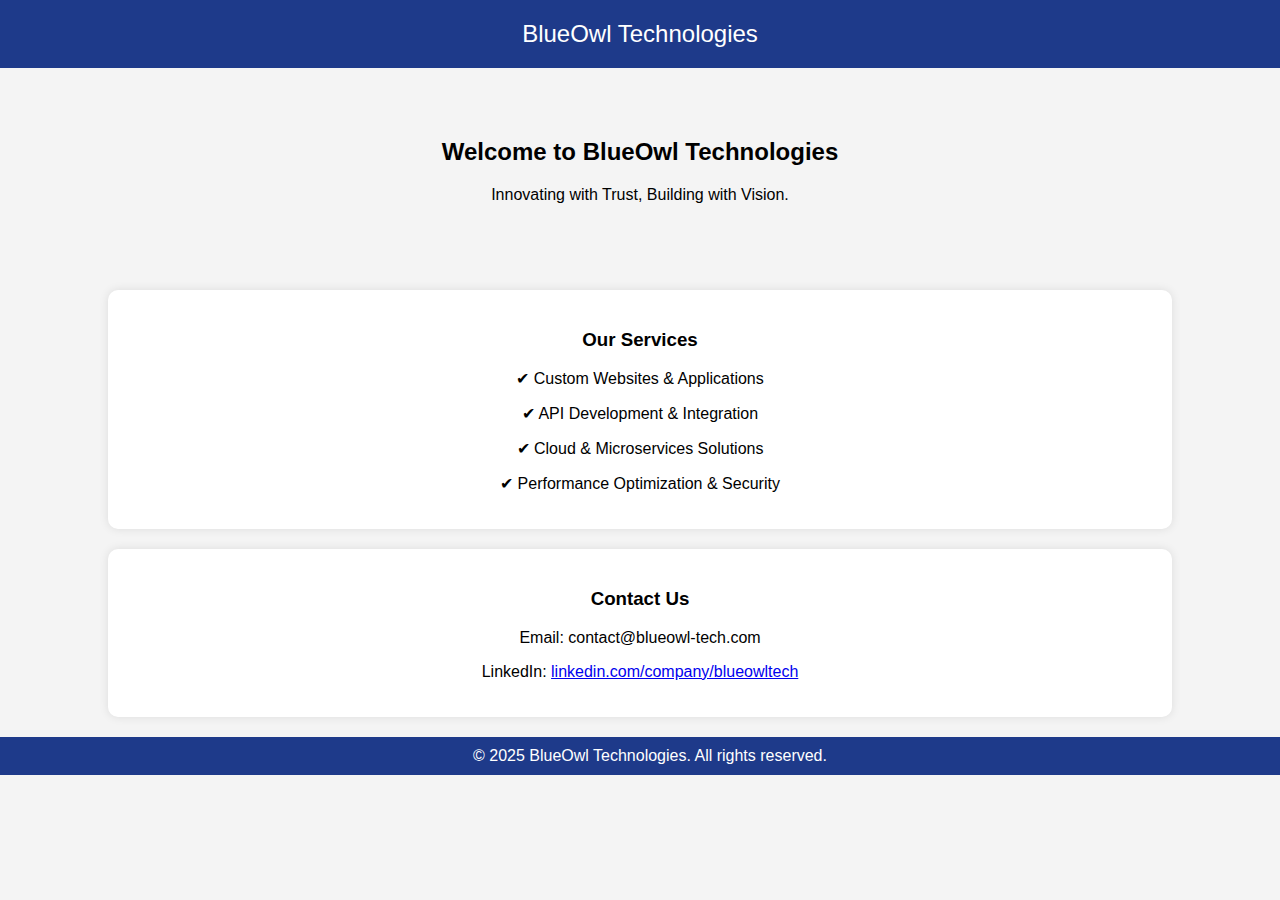
==== index.html @ 829e9a62 "Index file" ====
<!DOCTYPE html>
<html lang="en">
<head>
    <meta charset="UTF-8">
    <meta name="viewport" content="width=device-width, initial-scale=1.0">
    <title>BlueOwl Technologies</title>
    <style>
        body {
            font-family: Arial, sans-serif;
            margin: 0;
            padding: 0;
            background-color: #f4f4f4;
            text-align: center;
        }
        header {
            background-color: #1e3a8a;
            color: white;
            padding: 20px;
            font-size: 24px;
        }
        section {
            padding: 50px;
        }
        .services, .contact {
            background-color: white;
            margin: 20px auto;
            padding: 20px;
            width: 80%;
            border-radius: 10px;
            box-shadow: 0px 0px 10px rgba(0, 0, 0, 0.1);
        }
        footer {
            background-color: #1e3a8a;
            color: white;
            padding: 10px;
            position: relative;
            bottom: 0;
            width: 100%;
        }
    </style>
</head>
<body>
    <header>
        BlueOwl Technologies
    </header>
    <section>
        <h2>Welcome to BlueOwl Technologies</h2>
        <p>Innovating with Trust, Building with Vision.</p>
    </section>
    <div class="services">
        <h3>Our Services</h3>
        <p>✔ Custom Websites & Applications</p>
        <p>✔ API Development & Integration</p>
        <p>✔ Cloud & Microservices Solutions</p>
        <p>✔ Performance Optimization & Security</p>
    </div>
    <div class="contact">
        <h3>Contact Us</h3>
        <p>Email: contact@blueowl-tech.com</p>
        <p>LinkedIn: <a href="#">linkedin.com/company/blueowltech</a></p>
    </div>
    <footer>
        &copy; 2025 BlueOwl Technologies. All rights reserved.
    </footer>
</body>
</html>
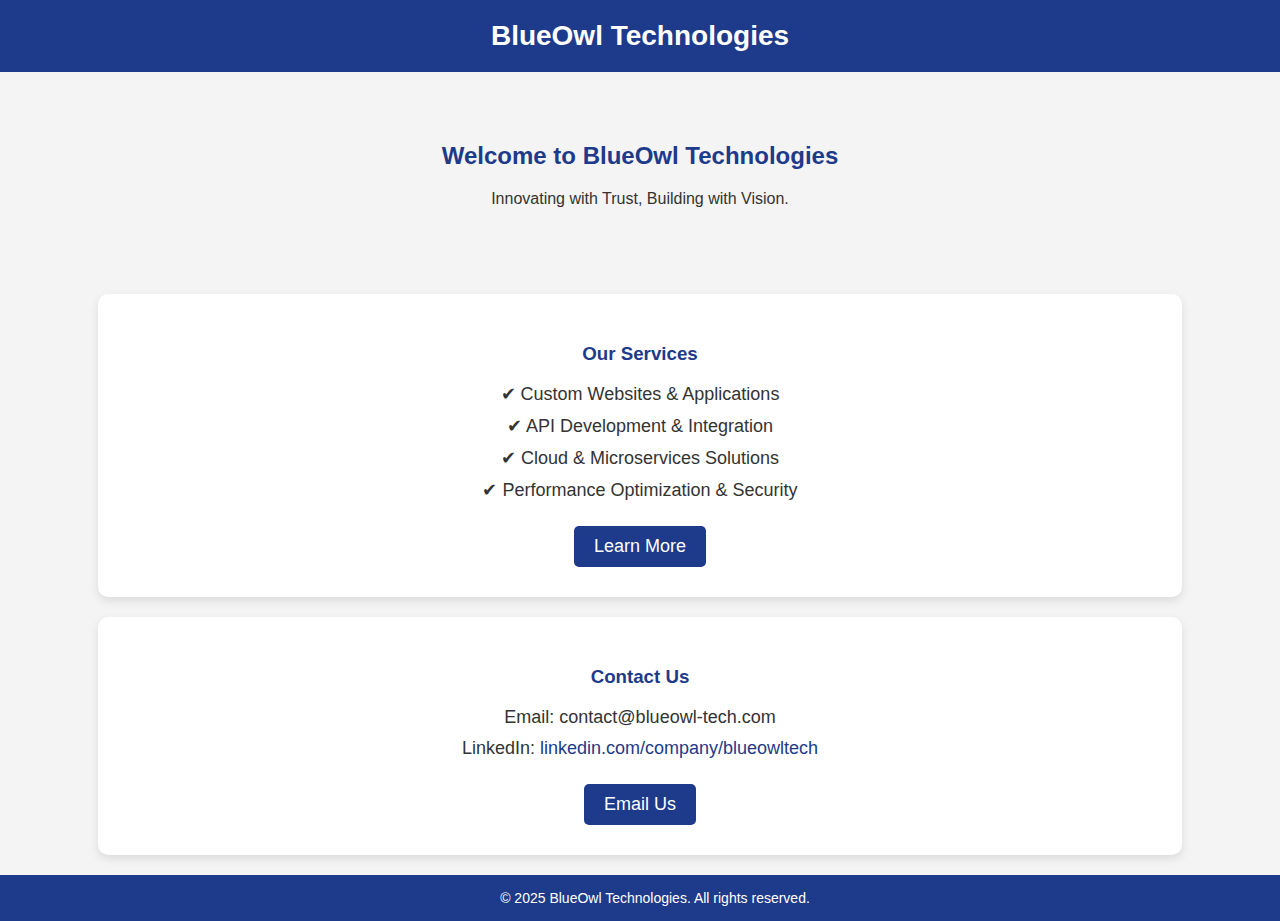
==== commit a6e243de: "Update index.html" ====
--- a/index.html
+++ b/index.html
@@ -6,17 +6,19 @@
     <title>BlueOwl Technologies</title>
     <style>
         body {
-            font-family: Arial, sans-serif;
+            font-family: 'Arial', sans-serif;
             margin: 0;
             padding: 0;
             background-color: #f4f4f4;
             text-align: center;
+            color: #333;
         }
         header {
             background-color: #1e3a8a;
             color: white;
             padding: 20px;
-            font-size: 24px;
+            font-size: 28px;
+            font-weight: bold;
         }
         section {
             padding: 50px;
@@ -24,18 +26,44 @@
         .services, .contact {
             background-color: white;
             margin: 20px auto;
-            padding: 20px;
+            padding: 30px;
             width: 80%;
             border-radius: 10px;
-            box-shadow: 0px 0px 10px rgba(0, 0, 0, 0.1);
+            box-shadow: 0px 4px 10px rgba(0, 0, 0, 0.1);
+            transition: transform 0.3s;
+        }
+        .services:hover, .contact:hover {
+            transform: scale(1.03);
+        }
+        h2, h3 {
+            color: #1e3a8a;
+        }
+        .services p, .contact p {
+            font-size: 18px;
+            margin: 10px 0;
+        }
+        .btn {
+            display: inline-block;
+            margin-top: 15px;
+            padding: 10px 20px;
+            background-color: #1e3a8a;
+            color: white;
+            text-decoration: none;
+            border-radius: 5px;
+            font-size: 18px;
+            transition: background 0.3s;
+        }
+        .btn:hover {
+            background-color: #163b75;
         }
         footer {
             background-color: #1e3a8a;
             color: white;
-            padding: 10px;
+            padding: 15px;
             position: relative;
             bottom: 0;
             width: 100%;
+            font-size: 14px;
         }
     </style>
 </head>
@@ -53,11 +81,13 @@
         <p>✔ API Development & Integration</p>
         <p>✔ Cloud & Microservices Solutions</p>
         <p>✔ Performance Optimization & Security</p>
+        <a href="#" class="btn">Learn More</a>
     </div>
     <div class="contact">
         <h3>Contact Us</h3>
         <p>Email: contact@blueowl-tech.com</p>
-        <p>LinkedIn: <a href="#">linkedin.com/company/blueowltech</a></p>
+        <p>LinkedIn: <a href="#" style="color: #1e3a8a; text-decoration: none;">linkedin.com/company/blueowltech</a></p>
+        <a href="mailto:contact@blueowl-tech.com" class="btn">Email Us</a>
     </div>
     <footer>
         &copy; 2025 BlueOwl Technologies. All rights reserved.
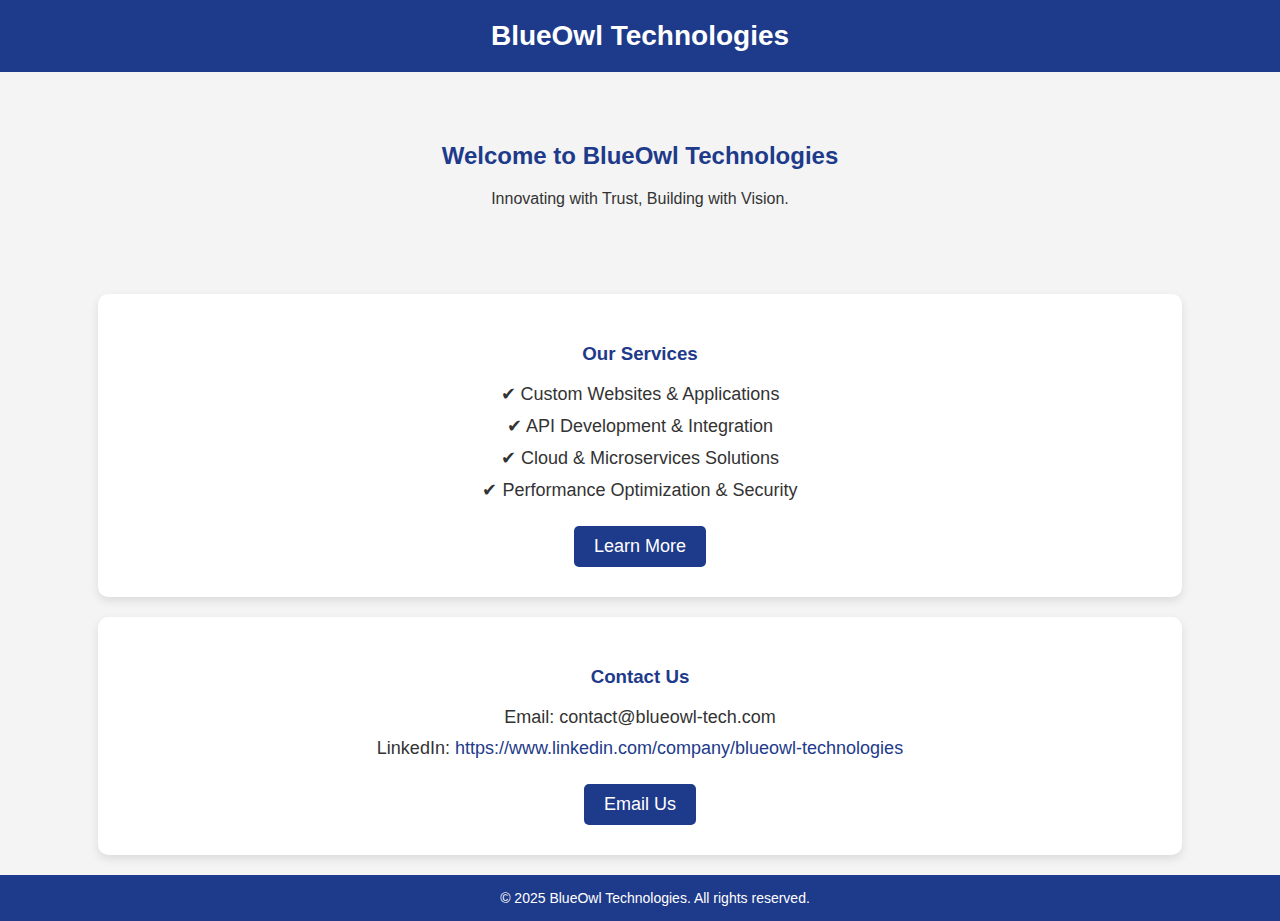
==== commit 8978c477: "Update index.html" ====
--- a/index.html
+++ b/index.html
@@ -86,7 +86,7 @@
     <div class="contact">
         <h3>Contact Us</h3>
         <p>Email: contact@blueowl-tech.com</p>
-        <p>LinkedIn: <a href="#" style="color: #1e3a8a; text-decoration: none;">linkedin.com/company/blueowltech</a></p>
+        <p>LinkedIn: <a href="#" style="color: #1e3a8a; text-decoration: none;">https://www.linkedin.com/company/blueowl-technologies</a></p>
         <a href="mailto:contact@blueowl-tech.com" class="btn">Email Us</a>
     </div>
     <footer>
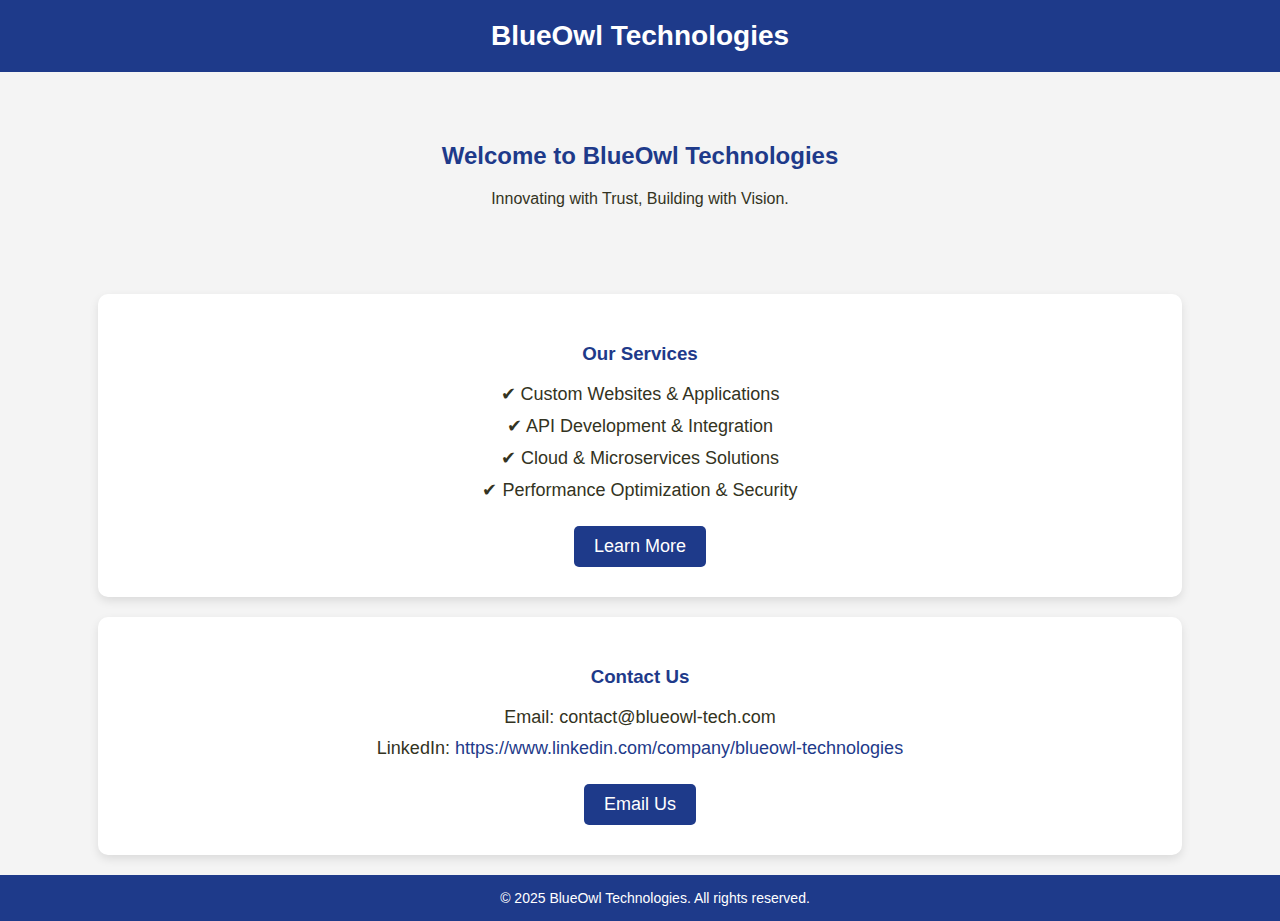
==== commit 70ced859: "Update index.html to test" ====
--- a/index.html
+++ b/index.html
@@ -11,7 +11,7 @@
             padding: 0;
             background-color: #f4f4f4;
             text-align: center;
-            color: #333;
+            color: #332;
         }
         header {
             background-color: #1e3a8a;
@@ -91,6 +91,7 @@
     </div>
     <footer>
         &copy; 2025 BlueOwl Technologies. All rights reserved.
+        
     </footer>
 </body>
 </html>
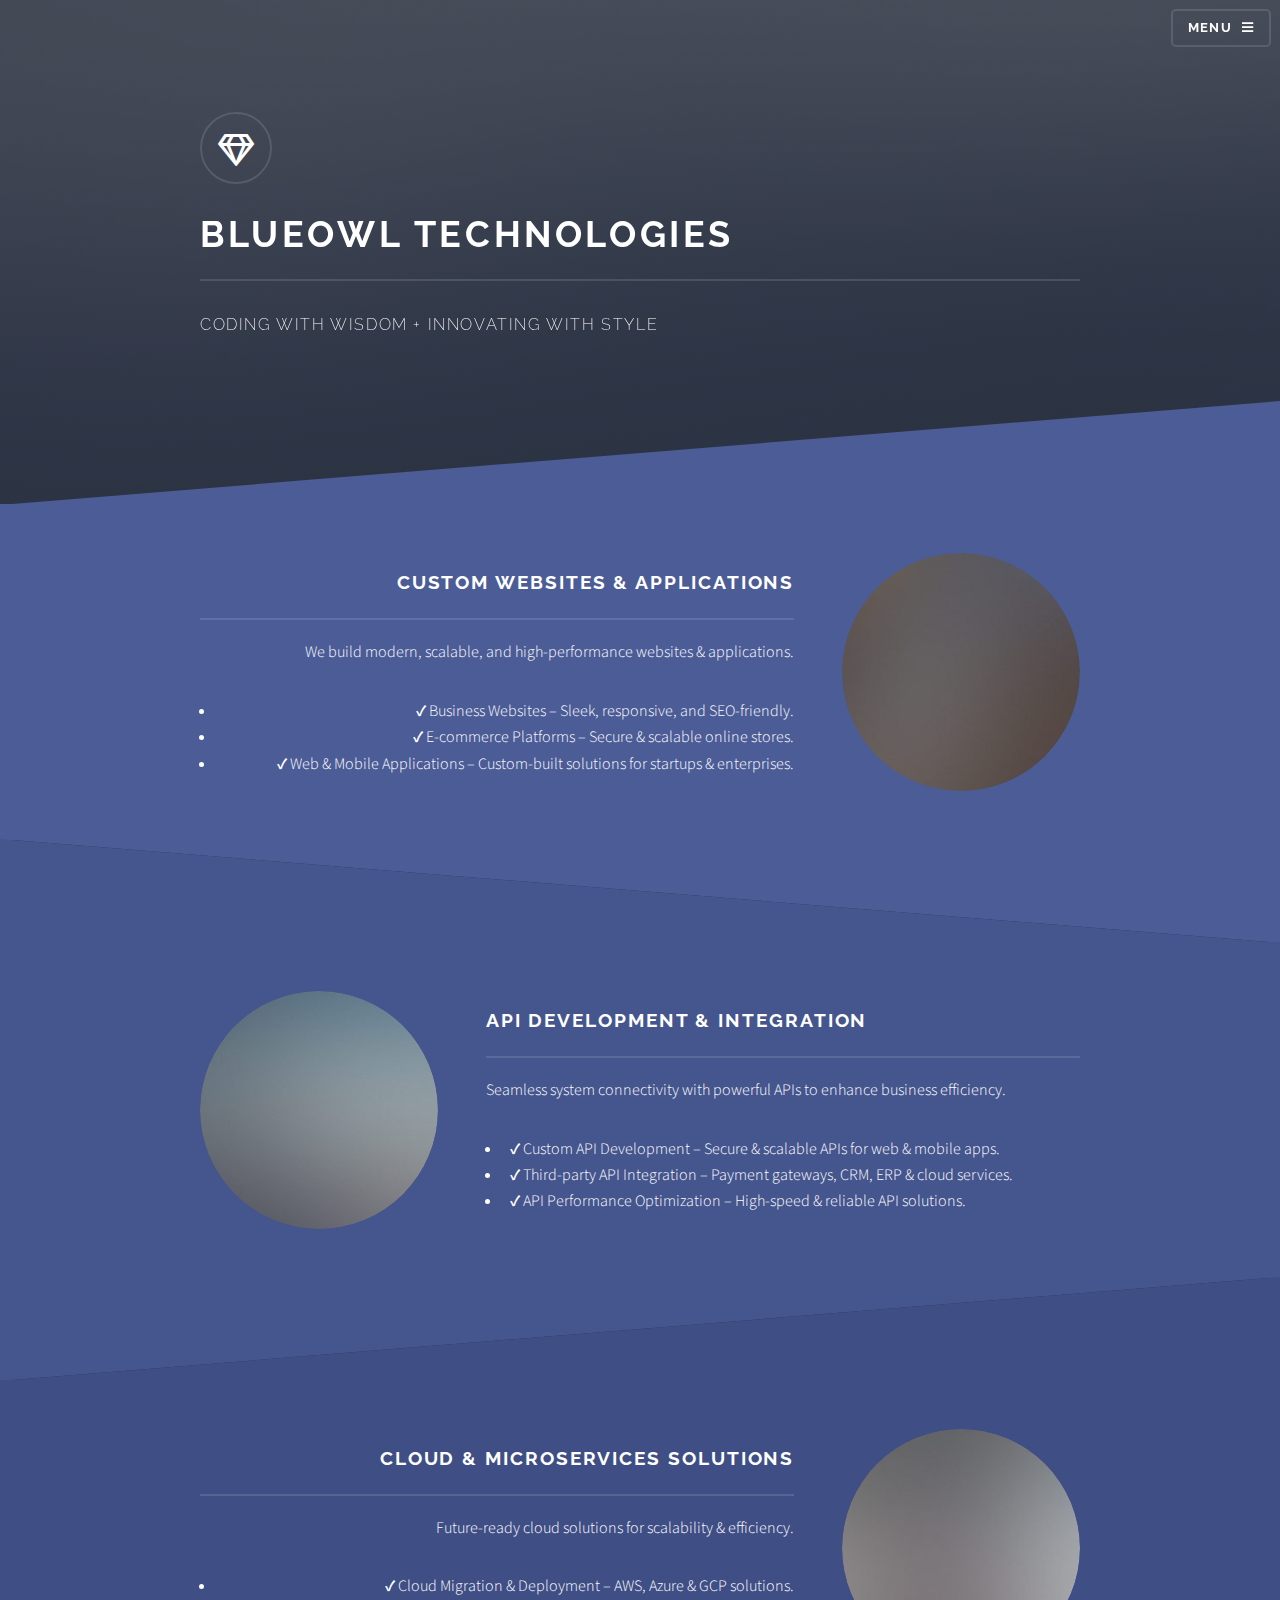
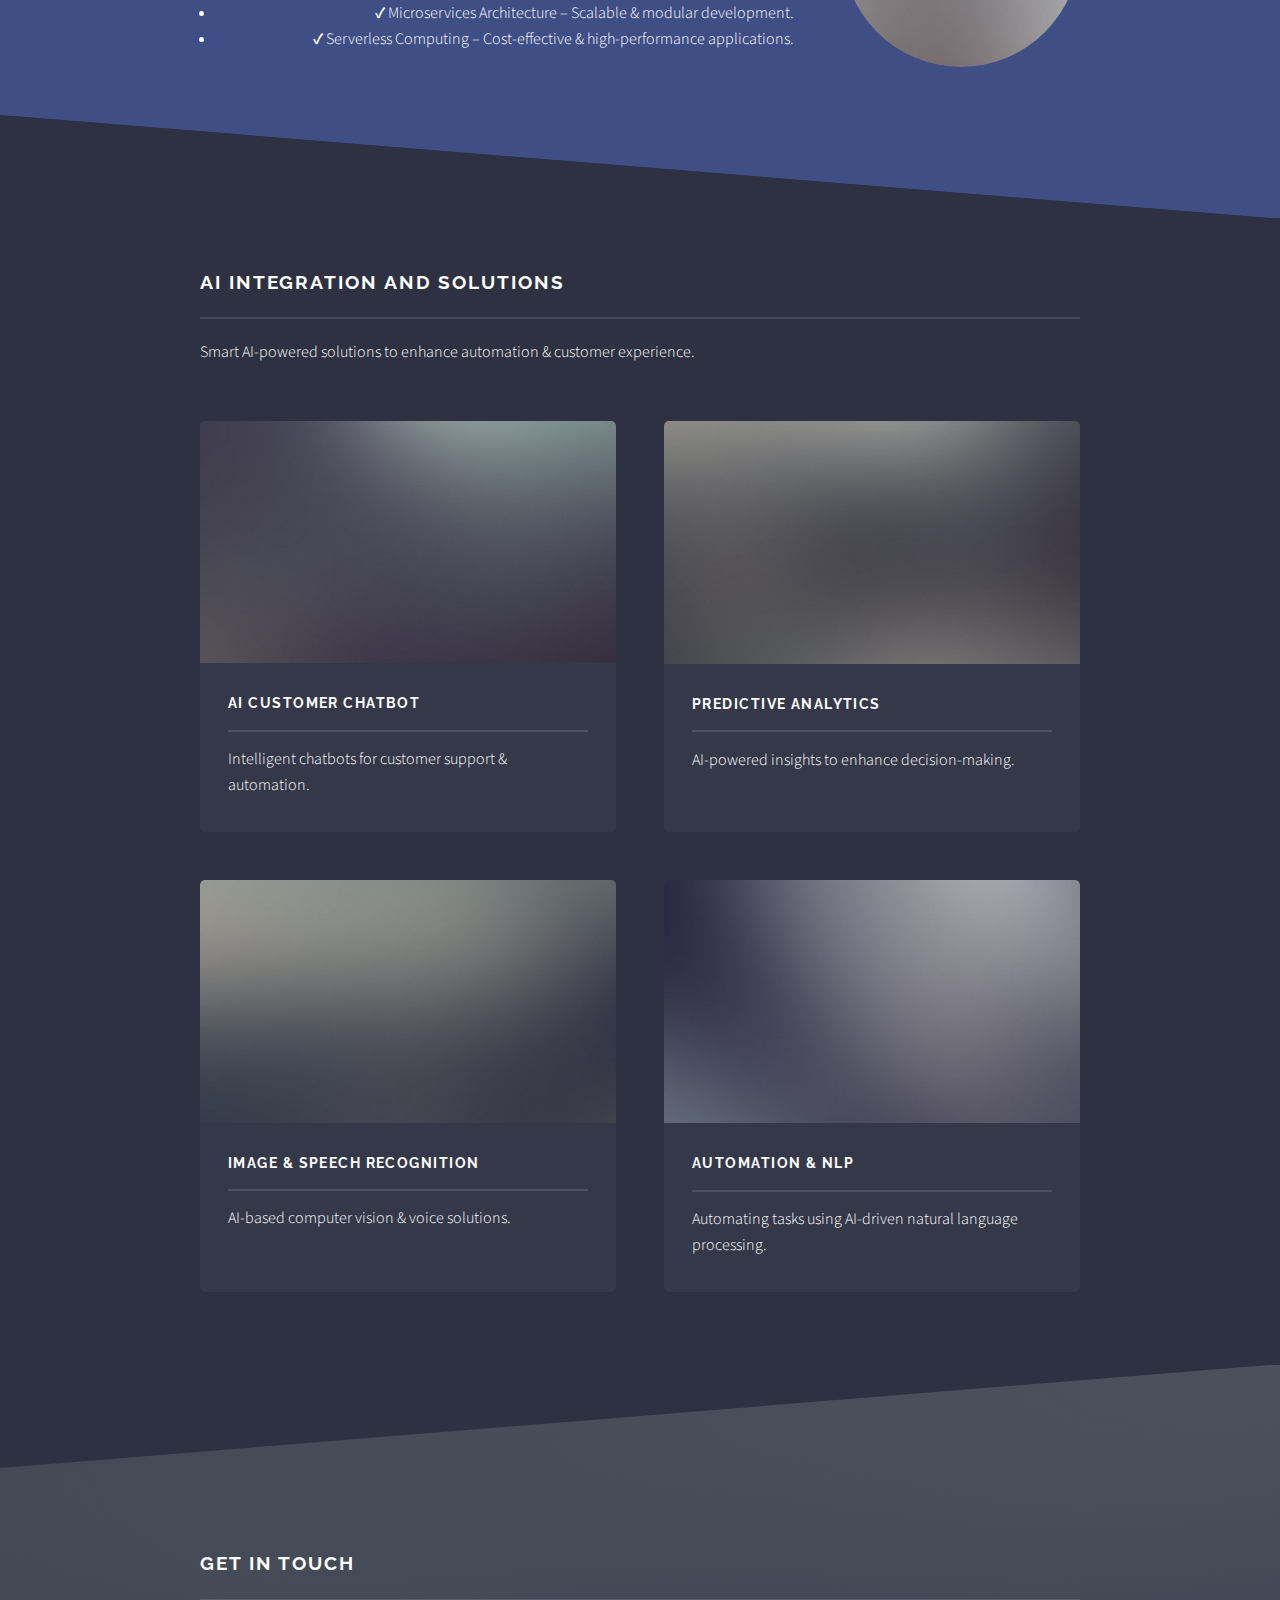
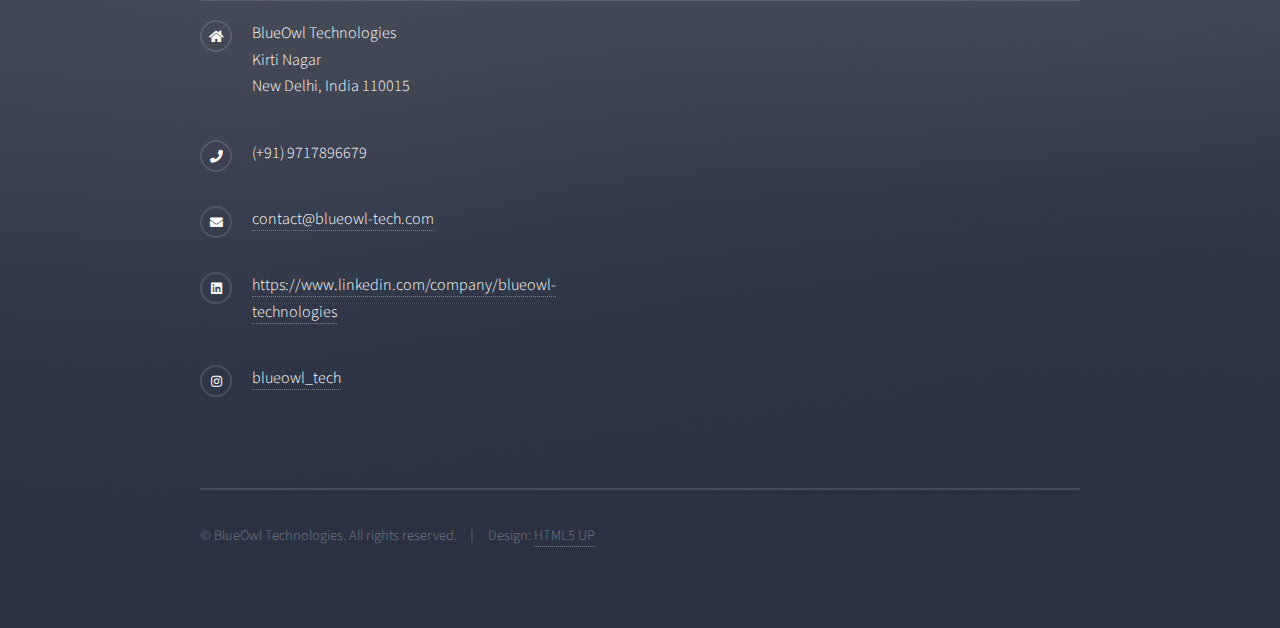
==== commit e5762ba1: "changing theme" ====
--- a/index.html
+++ b/index.html
@@ -1,97 +1,194 @@
-<!DOCTYPE html>
-<html lang="en">
-<head>
-    <meta charset="UTF-8">
-    <meta name="viewport" content="width=device-width, initial-scale=1.0">
-    <title>BlueOwl Technologies</title>
-    <style>
-        body {
-            font-family: 'Arial', sans-serif;
-            margin: 0;
-            padding: 0;
-            background-color: #f4f4f4;
-            text-align: center;
-            color: #332;
-        }
-        header {
-            background-color: #1e3a8a;
-            color: white;
-            padding: 20px;
-            font-size: 28px;
-            font-weight: bold;
-        }
-        section {
-            padding: 50px;
-        }
-        .services, .contact {
-            background-color: white;
-            margin: 20px auto;
-            padding: 30px;
-            width: 80%;
-            border-radius: 10px;
-            box-shadow: 0px 4px 10px rgba(0, 0, 0, 0.1);
-            transition: transform 0.3s;
-        }
-        .services:hover, .contact:hover {
-            transform: scale(1.03);
-        }
-        h2, h3 {
-            color: #1e3a8a;
-        }
-        .services p, .contact p {
-            font-size: 18px;
-            margin: 10px 0;
-        }
-        .btn {
-            display: inline-block;
-            margin-top: 15px;
-            padding: 10px 20px;
-            background-color: #1e3a8a;
-            color: white;
-            text-decoration: none;
-            border-radius: 5px;
-            font-size: 18px;
-            transition: background 0.3s;
-        }
-        .btn:hover {
-            background-color: #163b75;
-        }
-        footer {
-            background-color: #1e3a8a;
-            color: white;
-            padding: 15px;
-            position: relative;
-            bottom: 0;
-            width: 100%;
-            font-size: 14px;
-        }
-    </style>
-</head>
-<body>
-    <header>
-        BlueOwl Technologies
-    </header>
-    <section>
-        <h2>Welcome to BlueOwl Technologies</h2>
-        <p>Innovating with Trust, Building with Vision.</p>
-    </section>
-    <div class="services">
-        <h3>Our Services</h3>
-        <p>✔ Custom Websites & Applications</p>
-        <p>✔ API Development & Integration</p>
-        <p>✔ Cloud & Microservices Solutions</p>
-        <p>✔ Performance Optimization & Security</p>
-        <a href="#" class="btn">Learn More</a>
-    </div>
-    <div class="contact">
-        <h3>Contact Us</h3>
-        <p>Email: contact@blueowl-tech.com</p>
-        <p>LinkedIn: <a href="#" style="color: #1e3a8a; text-decoration: none;">https://www.linkedin.com/company/blueowl-technologies</a></p>
-        <a href="mailto:contact@blueowl-tech.com" class="btn">Email Us</a>
-    </div>
-    <footer>
-        &copy; 2025 BlueOwl Technologies. All rights reserved.
-        
-    </footer>
-</body>
-</html>
+<!DOCTYPE HTML>
+<!--
+	Solid State by HTML5 UP
+	html5up.net | @ajlkn
+	Free for personal and commercial use under the CCA 3.0 license (html5up.net/license)
+-->
+<html>
+	<head>
+		<title>BlueOwl Technologies</title>
+		<meta charset="utf-8" />
+		<meta name="viewport" content="width=device-width, initial-scale=1, user-scalable=no" />
+		<link rel="stylesheet" href="assets/css/main.css" />
+		<noscript><link rel="stylesheet" href="assets/css/noscript.css" /></noscript>
+	</head>
+	<body class="is-preload">
+
+		<!-- Page Wrapper -->
+			<div id="page-wrapper">
+
+				<!-- Header -->
+					<header id="header" class="alt">
+						<h1><a href="index.html">Solid State</a></h1>
+						<nav>
+							<a href="#menu">Menu</a>
+						</nav>
+					</header>
+
+				<!-- Menu -->
+					<nav id="menu">
+						<div class="inner">
+							<h2>Menu</h2>
+							<ul class="links">
+								<li><a href="index.html">Home</a></li>
+								<li><a href="generic.html">Generic</a></li>
+								<li><a href="elements.html">Elements</a></li>
+								<li><a href="#">Log In</a></li>
+								<li><a href="#">Sign Up</a></li>
+							</ul>
+							<a href="#" class="close">Close</a>
+						</div>
+					</nav>
+
+				<!-- Banner -->
+					<section id="banner">
+						<div class="inner">
+							<div class="logo"><span class="icon fa-gem"></span></div>
+							<h2>BlueOwl Technologies</h2>
+							<p>Coding with Wisdom + Innovating with Style</p>
+						</div>
+					</section>
+
+				<!-- Wrapper -->
+					<section id="wrapper">
+
+						<!-- One -->
+							<section id="one" class="wrapper spotlight style1">
+								<div class="inner">
+									<a href="#" class="image"><img src="images/pic01.jpg" alt="" /></a>
+									<div class="content">
+										<h2 class="major">Custom Websites & Applications</h2>
+										<p>We build modern, scalable, and high-performance websites & applications.</p>
+										<ul>
+											<li>✔ Business Websites – Sleek, responsive, and SEO-friendly.</li>
+											<li>✔ E-commerce Platforms – Secure & scalable online stores.</li>
+											<li>✔ Web & Mobile Applications – Custom-built solutions for startups & enterprises.</li>
+										</ul>
+									</div>
+								</div>
+							</section>
+
+						<!-- Two -->
+							<section id="two" class="wrapper alt spotlight style2">
+								<div class="inner">
+									<a href="#" class="image"><img src="images/pic02.jpg" alt="" /></a>
+									<div class="content">
+										<h2 class="major">API Development & Integration</h2>
+										<p>Seamless system connectivity with powerful APIs to enhance business efficiency.</p>
+										<ul>
+											<li>✔ Custom API Development – Secure & scalable APIs for web & mobile apps.</li>
+											<li>✔ Third-party API Integration – Payment gateways, CRM, ERP & cloud services.</li>
+											<li>✔ API Performance Optimization – High-speed & reliable API solutions.</li>
+										</ul>
+									</div>
+								</div>
+							</section>
+
+						<!-- Three -->
+							<section id="three" class="wrapper spotlight style3">
+								<div class="inner">
+									<a href="#" class="image"><img src="images/pic03.jpg" alt="" /></a>
+									<div class="content">
+										<h2 class="major">Cloud & Microservices Solutions</h2>
+										<p>Future-ready cloud solutions for scalability & efficiency.</p>
+										<ul>
+											<li>✔ Cloud Migration & Deployment – AWS, Azure & GCP solutions.</li>
+											<li>✔ Microservices Architecture – Scalable & modular development.</li>
+											<li>✔ Serverless Computing – Cost-effective & high-performance applications.</li>
+										</ul>
+									</div>
+								</div>
+							</section>
+
+						<!-- Four -->
+							<section id="four" class="wrapper alt style1">
+								<div class="inner">
+									<h2 class="major">AI Integration and solutions</h2>
+									<p>Smart AI-powered solutions to enhance automation & customer experience.</p>
+									<section class="features">
+										<article>
+											<a href="#" class="image"><img src="images/pic04.jpg" alt="" /></a>
+											<h3 class="major">AI Customer Chatbot</h3>
+											<p>Intelligent chatbots for customer support & automation.</p>
+										</article>
+										<article>
+											<a href="#" class="image"><img src="images/pic05.jpg" alt="" /></a>
+											<h3 class="major">Predictive Analytics</h3>
+											<p>AI-powered insights to enhance decision-making.</p>
+											<!--<a href="#" class="special">Learn more</a>-->
+										</article>
+										<article>
+											<a href="#" class="image"><img src="images/pic06.jpg" alt="" /></a>
+											<h3 class="major">Image & Speech Recognition</h3>
+											<p>AI-based computer vision & voice solutions.</p>
+											<!--<a href="#" class="special">Learn more</a>-->
+										</article>
+										<article>
+											<a href="#" class="image"><img src="images/pic07.jpg" alt="" /></a>
+											<h3 class="major">Automation & NLP</h3>
+											<p>Automating tasks using AI-driven natural language processing.</p>
+											<!--<a href="#" class="special">Learn more</a>-->
+										</article>
+									</section>
+									<!--<ul class="actions">
+										<li><a href="#" class="button">Browse All</a></li>
+									</ul>-->
+								</div>
+							</section>
+
+					</section>
+
+				<!-- Footer -->
+					<section id="footer">
+						<div class="inner">
+							<h2 class="major">Get in touch</h2>
+
+							<!--<form method="post" action="#">
+								<div class="fields">
+									<div class="field">
+										<label for="name">Name</label>
+										<input type="text" name="name" id="name" />
+									</div>
+									<div class="field">
+										<label for="email">Email</label>
+										<input type="email" name="email" id="email" />
+									</div>
+									<div class="field">
+										<label for="message">Message</label>
+										<textarea name="message" id="message" rows="4"></textarea>
+									</div>
+								</div>
+								<ul class="actions">
+									<li><input type="submit" value="Send Message" /></li>
+								</ul>
+							</form>-->
+							<ul class="contact">
+								<li class="icon solid fa-home">
+									BlueOwl Technologies<br />
+									Kirti Nagar<br />
+									New Delhi, India 110015
+								</li>
+								<li class="icon solid fa-phone">(+91) 9717896679</li>
+								<li class="icon solid fa-envelope"><a href="#">contact@blueowl-tech.com</a></li>
+								<li class="icon brands fa-linkedin"><a href="https://www.linkedin.com/company/blueowl-technologies">https://www.linkedin.com/company/blueowl-technologies</a></li>
+								<!--<li class="icon brands fa-facebook-f"><a href="#">facebook.com/untitled-tld</a></li>-->
+								<li class="icon brands fa-instagram"><a href="www.instagram.com/blueowl_tech">blueowl_tech</a></li>
+							</ul>
+							<ul class="copyright">
+								<li>&copy; BlueOwl Technologies. All rights reserved.</li><li>Design: <a href="http://html5up.net">HTML5 UP</a></li>
+							</ul>
+						</div>
+					</section>
+
+			</div>
+
+		<!-- Scripts -->
+			<script src="assets/js/jquery.min.js"></script>
+			<script src="assets/js/jquery.scrollex.min.js"></script>
+			<script src="assets/js/browser.min.js"></script>
+			<script src="assets/js/breakpoints.min.js"></script>
+			<script src="assets/js/util.js"></script>
+			<script src="assets/js/main.js"></script>
+
+	</body>
+</html>--- a/assets/css/main.css
+++ b/assets/css/main.css
@@ -0,0 +1,4156 @@
+@import url(fontawesome-all.min.css);
+@import url("https://fonts.googleapis.com/css?family=Raleway:200,700|Source+Sans+Pro:300,600,300italic,600italic");
+
+/*
+	Solid State by HTML5 UP
+	html5up.net | @ajlkn
+	Free for personal and commercial use under the CCA 3.0 license (html5up.net/license)
+*/
+
+html, body, div, span, applet, object,
+iframe, h1, h2, h3, h4, h5, h6, p, blockquote,
+pre, a, abbr, acronym, address, big, cite,
+code, del, dfn, em, img, ins, kbd, q, s, samp,
+small, strike, strong, sub, sup, tt, var, b,
+u, i, center, dl, dt, dd, ol, ul, li, fieldset,
+form, label, legend, table, caption, tbody,
+tfoot, thead, tr, th, td, article, aside,
+canvas, details, embed, figure, figcaption,
+footer, header, hgroup, menu, nav, output, ruby,
+section, summary, time, mark, audio, video {
+	margin: 0;
+	padding: 0;
+	border: 0;
+	font-size: 100%;
+	font: inherit;
+	vertical-align: baseline;}
+
+article, aside, details, figcaption, figure,
+footer, header, hgroup, menu, nav, section {
+	display: block;}
+
+body {
+	line-height: 1;
+}
+
+ol, ul {
+	list-style: none;
+}
+
+blockquote, q {
+	quotes: none;
+}
+
+	blockquote:before, blockquote:after, q:before, q:after {
+		content: '';
+		content: none;
+	}
+
+table {
+	border-collapse: collapse;
+	border-spacing: 0;
+}
+
+body {
+	-webkit-text-size-adjust: none;
+}
+
+mark {
+	background-color: transparent;
+	color: inherit;
+}
+
+input::-moz-focus-inner {
+	border: 0;
+	padding: 0;
+}
+
+input, select, textarea {
+	-moz-appearance: none;
+	-webkit-appearance: none;
+	-ms-appearance: none;
+	appearance: none;
+}
+
+/* Basic */
+
+	@-ms-viewport {
+		width: device-width;
+	}
+
+	body {
+		-ms-overflow-style: scrollbar;
+	}
+
+	@media screen and (max-width: 480px) {
+
+		html, body {
+			min-width: 320px;
+		}
+
+	}
+
+	html {
+		box-sizing: border-box;
+	}
+
+	*, *:before, *:after {
+		box-sizing: inherit;
+	}
+
+	body {
+		background-color: #2e3141;
+		background-image: linear-gradient(to top, rgba(46, 49, 65, 0.8), rgba(46, 49, 65, 0.8)), url("../../images/bg.jpg");
+		background-size: auto,+ cover;
+		background-attachment: fixed,+ fixed;
+		background-position: center,+ center;
+	}
+
+		body.is-preload *, body.is-preload *:before, body.is-preload *:after {
+			-moz-animation: none !important;
+			-webkit-animation: none !important;
+			-ms-animation: none !important;
+			animation: none !important;
+			-moz-transition: none !important;
+			-webkit-transition: none !important;
+			-ms-transition: none !important;
+			transition: none !important;
+		}
+
+/* Type */
+
+	body, input, select, textarea {
+		color: #ffffff;
+		font-family: "Source Sans Pro", Helvetica, sans-serif;
+		font-size: 16.5pt;
+		font-weight: 300;
+		line-height: 1.65;
+	}
+
+		@media screen and (max-width: 1680px) {
+
+			body, input, select, textarea {
+				font-size: 13pt;
+			}
+
+		}
+
+		@media screen and (max-width: 1280px) {
+
+			body, input, select, textarea {
+				font-size: 12pt;
+			}
+
+		}
+
+		@media screen and (max-width: 980px) {
+
+			body, input, select, textarea {
+				font-size: 12pt;
+			}
+
+		}
+
+		@media screen and (max-width: 736px) {
+
+			body, input, select, textarea {
+				font-size: 12pt;
+			}
+
+		}
+
+		@media screen and (max-width: 480px) {
+
+			body, input, select, textarea {
+				font-size: 12pt;
+			}
+
+		}
+
+	a {
+		-moz-transition: color 0.2s ease-in-out, border-bottom-color 0.2s ease-in-out;
+		-webkit-transition: color 0.2s ease-in-out, border-bottom-color 0.2s ease-in-out;
+		-ms-transition: color 0.2s ease-in-out, border-bottom-color 0.2s ease-in-out;
+		transition: color 0.2s ease-in-out, border-bottom-color 0.2s ease-in-out;
+		border-bottom: dotted 1px rgba(255, 255, 255, 0.35);
+		color: #ffffff;
+		text-decoration: none;
+	}
+
+		a:hover {
+			border-bottom-color: transparent;
+			color: #ffffff !important;
+		}
+
+		a.special:not(.button) {
+			text-decoration: none;
+			border-bottom: 0;
+			display: block;
+			font-family: Raleway, Helvetica, sans-serif;
+			font-size: 0.8em;
+			font-weight: 700;
+			letter-spacing: 0.1em;
+			margin: 0 0 2em 0;
+			text-transform: uppercase;
+		}
+
+			a.special:not(.button):before {
+				-moz-osx-font-smoothing: grayscale;
+				-webkit-font-smoothing: antialiased;
+				display: inline-block;
+				font-style: normal;
+				font-variant: normal;
+				text-rendering: auto;
+				line-height: 1;
+				text-transform: none !important;
+				font-family: 'Font Awesome 5 Free';
+				font-weight: 900;
+			}
+
+			a.special:not(.button):before {
+				-moz-transition: background-color 0.2s ease-in-out;
+				-webkit-transition: background-color 0.2s ease-in-out;
+				-ms-transition: background-color 0.2s ease-in-out;
+				transition: background-color 0.2s ease-in-out;
+				border-radius: 100%;
+				border: solid 2px rgba(255, 255, 255, 0.125);
+				content: '\f105';
+				display: inline-block;
+				font-size: 1.25em;
+				height: 2em;
+				line-height: 1.75em;
+				margin-right: 0.85em;
+				text-align: center;
+				text-indent: 0.15em;
+				vertical-align: middle;
+				width: 2em;
+			}
+
+			a.special:not(.button):hover:before {
+				background-color: rgba(255, 255, 255, 0.025);
+			}
+
+			a.special:not(.button):active:before {
+				background-color: rgba(255, 255, 255, 0.075);
+			}
+
+	strong, b {
+		color: #ffffff;
+		font-weight: 600;
+	}
+
+	em, i {
+		font-style: italic;
+	}
+
+	p {
+		margin: 0 0 2em 0;
+	}
+
+	h1, h2, h3, h4, h5, h6 {
+		color: #ffffff;
+		font-family: Raleway, Helvetica, sans-serif;
+		font-weight: 700;
+		letter-spacing: 0.1em;
+		margin: 0 0 1em 0;
+		text-transform: uppercase;
+	}
+
+		h1 a, h2 a, h3 a, h4 a, h5 a, h6 a {
+			color: inherit;
+			text-decoration: none;
+			border-bottom: 0;
+		}
+
+		h1 span, h2 span, h3 span, h4 span, h5 span, h6 span {
+			font-weight: 200;
+		}
+
+		h1.major, h2.major, h3.major, h4.major, h5.major, h6.major {
+			padding-bottom: 1em;
+			border-bottom: solid 2px rgba(255, 255, 255, 0.125);
+		}
+
+	h2 {
+		font-size: 1.2em;
+	}
+
+	h3 {
+		font-size: 0.9em;
+	}
+
+	h4 {
+		font-size: 0.7em;
+	}
+
+	h5 {
+		font-size: 0.7em;
+	}
+
+	h6 {
+		font-size: 0.7em;
+	}
+
+	@media screen and (max-width: 736px) {
+
+		h2 {
+			font-size: 1em;
+		}
+
+		h3 {
+			font-size: 0.8em;
+		}
+
+	}
+
+	sub {
+		font-size: 0.8em;
+		position: relative;
+		top: 0.5em;
+	}
+
+	sup {
+		font-size: 0.8em;
+		position: relative;
+		top: -0.5em;
+	}
+
+	blockquote {
+		border-left: solid 4px rgba(255, 255, 255, 0.125);
+		font-style: italic;
+		margin: 0 0 2em 0;
+		padding: 0.5em 0 0.5em 2em;
+	}
+
+	code {
+		background: rgba(255, 255, 255, 0.025);
+		border-radius: 5px;
+		border: solid 2px rgba(255, 255, 255, 0.125);
+		font-family: "Courier New", monospace;
+		font-size: 0.9em;
+		margin: 0 0.25em;
+		padding: 0.25em 0.65em;
+	}
+
+	pre {
+		-webkit-overflow-scrolling: touch;
+		font-family: "Courier New", monospace;
+		font-size: 0.9em;
+		margin: 0 0 2em 0;
+	}
+
+		pre code {
+			display: block;
+			line-height: 1.75em;
+			padding: 1em 1.5em;
+			overflow-x: auto;
+		}
+
+	hr {
+		border: 0;
+		border-bottom: solid 2px rgba(255, 255, 255, 0.125);
+		margin: 2.5em 0;
+	}
+
+		hr.major {
+			margin: 4em 0;
+		}
+
+	.align-left {
+		text-align: left;
+	}
+
+	.align-center {
+		text-align: center;
+	}
+
+	.align-right {
+		text-align: right;
+	}
+
+/* Row */
+
+	.row {
+		display: flex;
+		flex-wrap: wrap;
+		box-sizing: border-box;
+		align-items: stretch;
+	}
+
+		.row > * {
+			box-sizing: border-box;
+		}
+
+		.row.gtr-uniform > * > :last-child {
+			margin-bottom: 0;
+		}
+
+		.row.aln-left {
+			justify-content: flex-start;
+		}
+
+		.row.aln-center {
+			justify-content: center;
+		}
+
+		.row.aln-right {
+			justify-content: flex-end;
+		}
+
+		.row.aln-top {
+			align-items: flex-start;
+		}
+
+		.row.aln-middle {
+			align-items: center;
+		}
+
+		.row.aln-bottom {
+			align-items: flex-end;
+		}
+
+		.row > .imp {
+			order: -1;
+		}
+
+		.row > .col-1 {
+			width: 8.33333%;
+		}
+
+		.row > .off-1 {
+			margin-left: 8.33333%;
+		}
+
+		.row > .col-2 {
+			width: 16.66667%;
+		}
+
+		.row > .off-2 {
+			margin-left: 16.66667%;
+		}
+
+		.row > .col-3 {
+			width: 25%;
+		}
+
+		.row > .off-3 {
+			margin-left: 25%;
+		}
+
+		.row > .col-4 {
+			width: 33.33333%;
+		}
+
+		.row > .off-4 {
+			margin-left: 33.33333%;
+		}
+
+		.row > .col-5 {
+			width: 41.66667%;
+		}
+
+		.row > .off-5 {
+			margin-left: 41.66667%;
+		}
+
+		.row > .col-6 {
+			width: 50%;
+		}
+
+		.row > .off-6 {
+			margin-left: 50%;
+		}
+
+		.row > .col-7 {
+			width: 58.33333%;
+		}
+
+		.row > .off-7 {
+			margin-left: 58.33333%;
+		}
+
+		.row > .col-8 {
+			width: 66.66667%;
+		}
+
+		.row > .off-8 {
+			margin-left: 66.66667%;
+		}
+
+		.row > .col-9 {
+			width: 75%;
+		}
+
+		.row > .off-9 {
+			margin-left: 75%;
+		}
+
+		.row > .col-10 {
+			width: 83.33333%;
+		}
+
+		.row > .off-10 {
+			margin-left: 83.33333%;
+		}
+
+		.row > .col-11 {
+			width: 91.66667%;
+		}
+
+		.row > .off-11 {
+			margin-left: 91.66667%;
+		}
+
+		.row > .col-12 {
+			width: 100%;
+		}
+
+		.row > .off-12 {
+			margin-left: 100%;
+		}
+
+		.row.gtr-0 {
+			margin-top: 0;
+			margin-left: 0em;
+		}
+
+			.row.gtr-0 > * {
+				padding: 0 0 0 0em;
+			}
+
+			.row.gtr-0.gtr-uniform {
+				margin-top: 0em;
+			}
+
+				.row.gtr-0.gtr-uniform > * {
+					padding-top: 0em;
+				}
+
+		.row.gtr-25 {
+			margin-top: 0;
+			margin-left: -0.4375em;
+		}
+
+			.row.gtr-25 > * {
+				padding: 0 0 0 0.4375em;
+			}
+
+			.row.gtr-25.gtr-uniform {
+				margin-top: -0.4375em;
+			}
+
+				.row.gtr-25.gtr-uniform > * {
+					padding-top: 0.4375em;
+				}
+
+		.row.gtr-50 {
+			margin-top: 0;
+			margin-left: -0.875em;
+		}
+
+			.row.gtr-50 > * {
+				padding: 0 0 0 0.875em;
+			}
+
+			.row.gtr-50.gtr-uniform {
+				margin-top: -0.875em;
+			}
+
+				.row.gtr-50.gtr-uniform > * {
+					padding-top: 0.875em;
+				}
+
+		.row {
+			margin-top: 0;
+			margin-left: -1.75em;
+		}
+
+			.row > * {
+				padding: 0 0 0 1.75em;
+			}
+
+			.row.gtr-uniform {
+				margin-top: -1.75em;
+			}
+
+				.row.gtr-uniform > * {
+					padding-top: 1.75em;
+				}
+
+		.row.gtr-150 {
+			margin-top: 0;
+			margin-left: -2.625em;
+		}
+
+			.row.gtr-150 > * {
+				padding: 0 0 0 2.625em;
+			}
+
+			.row.gtr-150.gtr-uniform {
+				margin-top: -2.625em;
+			}
+
+				.row.gtr-150.gtr-uniform > * {
+					padding-top: 2.625em;
+				}
+
+		.row.gtr-200 {
+			margin-top: 0;
+			margin-left: -3.5em;
+		}
+
+			.row.gtr-200 > * {
+				padding: 0 0 0 3.5em;
+			}
+
+			.row.gtr-200.gtr-uniform {
+				margin-top: -3.5em;
+			}
+
+				.row.gtr-200.gtr-uniform > * {
+					padding-top: 3.5em;
+				}
+
+		@media screen and (max-width: 1680px) {
+
+			.row {
+				display: flex;
+				flex-wrap: wrap;
+				box-sizing: border-box;
+				align-items: stretch;
+			}
+
+				.row > * {
+					box-sizing: border-box;
+				}
+
+				.row.gtr-uniform > * > :last-child {
+					margin-bottom: 0;
+				}
+
+				.row.aln-left {
+					justify-content: flex-start;
+				}
+
+				.row.aln-center {
+					justify-content: center;
+				}
+
+				.row.aln-right {
+					justify-content: flex-end;
+				}
+
+				.row.aln-top {
+					align-items: flex-start;
+				}
+
+				.row.aln-middle {
+					align-items: center;
+				}
+
+				.row.aln-bottom {
+					align-items: flex-end;
+				}
+
+				.row > .imp-xlarge {
+					order: -1;
+				}
+
+				.row > .col-1-xlarge {
+					width: 8.33333%;
+				}
+
+				.row > .off-1-xlarge {
+					margin-left: 8.33333%;
+				}
+
+				.row > .col-2-xlarge {
+					width: 16.66667%;
+				}
+
+				.row > .off-2-xlarge {
+					margin-left: 16.66667%;
+				}
+
+				.row > .col-3-xlarge {
+					width: 25%;
+				}
+
+				.row > .off-3-xlarge {
+					margin-left: 25%;
+				}
+
+				.row > .col-4-xlarge {
+					width: 33.33333%;
+				}
+
+				.row > .off-4-xlarge {
+					margin-left: 33.33333%;
+				}
+
+				.row > .col-5-xlarge {
+					width: 41.66667%;
+				}
+
+				.row > .off-5-xlarge {
+					margin-left: 41.66667%;
+				}
+
+				.row > .col-6-xlarge {
+					width: 50%;
+				}
+
+				.row > .off-6-xlarge {
+					margin-left: 50%;
+				}
+
+				.row > .col-7-xlarge {
+					width: 58.33333%;
+				}
+
+				.row > .off-7-xlarge {
+					margin-left: 58.33333%;
+				}
+
+				.row > .col-8-xlarge {
+					width: 66.66667%;
+				}
+
+				.row > .off-8-xlarge {
+					margin-left: 66.66667%;
+				}
+
+				.row > .col-9-xlarge {
+					width: 75%;
+				}
+
+				.row > .off-9-xlarge {
+					margin-left: 75%;
+				}
+
+				.row > .col-10-xlarge {
+					width: 83.33333%;
+				}
+
+				.row > .off-10-xlarge {
+					margin-left: 83.33333%;
+				}
+
+				.row > .col-11-xlarge {
+					width: 91.66667%;
+				}
+
+				.row > .off-11-xlarge {
+					margin-left: 91.66667%;
+				}
+
+				.row > .col-12-xlarge {
+					width: 100%;
+				}
+
+				.row > .off-12-xlarge {
+					margin-left: 100%;
+				}
+
+				.row.gtr-0 {
+					margin-top: 0;
+					margin-left: 0em;
+				}
+
+					.row.gtr-0 > * {
+						padding: 0 0 0 0em;
+					}
+
+					.row.gtr-0.gtr-uniform {
+						margin-top: 0em;
+					}
+
+						.row.gtr-0.gtr-uniform > * {
+							padding-top: 0em;
+						}
+
+				.row.gtr-25 {
+					margin-top: 0;
+					margin-left: -0.4375em;
+				}
+
+					.row.gtr-25 > * {
+						padding: 0 0 0 0.4375em;
+					}
+
+					.row.gtr-25.gtr-uniform {
+						margin-top: -0.4375em;
+					}
+
+						.row.gtr-25.gtr-uniform > * {
+							padding-top: 0.4375em;
+						}
+
+				.row.gtr-50 {
+					margin-top: 0;
+					margin-left: -0.875em;
+				}
+
+					.row.gtr-50 > * {
+						padding: 0 0 0 0.875em;
+					}
+
+					.row.gtr-50.gtr-uniform {
+						margin-top: -0.875em;
+					}
+
+						.row.gtr-50.gtr-uniform > * {
+							padding-top: 0.875em;
+						}
+
+				.row {
+					margin-top: 0;
+					margin-left: -1.75em;
+				}
+
+					.row > * {
+						padding: 0 0 0 1.75em;
+					}
+
+					.row.gtr-uniform {
+						margin-top: -1.75em;
+					}
+
+						.row.gtr-uniform > * {
+							padding-top: 1.75em;
+						}
+
+				.row.gtr-150 {
+					margin-top: 0;
+					margin-left: -2.625em;
+				}
+
+					.row.gtr-150 > * {
+						padding: 0 0 0 2.625em;
+					}
+
+					.row.gtr-150.gtr-uniform {
+						margin-top: -2.625em;
+					}
+
+						.row.gtr-150.gtr-uniform > * {
+							padding-top: 2.625em;
+						}
+
+				.row.gtr-200 {
+					margin-top: 0;
+					margin-left: -3.5em;
+				}
+
+					.row.gtr-200 > * {
+						padding: 0 0 0 3.5em;
+					}
+
+					.row.gtr-200.gtr-uniform {
+						margin-top: -3.5em;
+					}
+
+						.row.gtr-200.gtr-uniform > * {
+							padding-top: 3.5em;
+						}
+
+		}
+
+		@media screen and (max-width: 1280px) {
+
+			.row {
+				display: flex;
+				flex-wrap: wrap;
+				box-sizing: border-box;
+				align-items: stretch;
+			}
+
+				.row > * {
+					box-sizing: border-box;
+				}
+
+				.row.gtr-uniform > * > :last-child {
+					margin-bottom: 0;
+				}
+
+				.row.aln-left {
+					justify-content: flex-start;
+				}
+
+				.row.aln-center {
+					justify-content: center;
+				}
+
+				.row.aln-right {
+					justify-content: flex-end;
+				}
+
+				.row.aln-top {
+					align-items: flex-start;
+				}
+
+				.row.aln-middle {
+					align-items: center;
+				}
+
+				.row.aln-bottom {
+					align-items: flex-end;
+				}
+
+				.row > .imp-large {
+					order: -1;
+				}
+
+				.row > .col-1-large {
+					width: 8.33333%;
+				}
+
+				.row > .off-1-large {
+					margin-left: 8.33333%;
+				}
+
+				.row > .col-2-large {
+					width: 16.66667%;
+				}
+
+				.row > .off-2-large {
+					margin-left: 16.66667%;
+				}
+
+				.row > .col-3-large {
+					width: 25%;
+				}
+
+				.row > .off-3-large {
+					margin-left: 25%;
+				}
+
+				.row > .col-4-large {
+					width: 33.33333%;
+				}
+
+				.row > .off-4-large {
+					margin-left: 33.33333%;
+				}
+
+				.row > .col-5-large {
+					width: 41.66667%;
+				}
+
+				.row > .off-5-large {
+					margin-left: 41.66667%;
+				}
+
+				.row > .col-6-large {
+					width: 50%;
+				}
+
+				.row > .off-6-large {
+					margin-left: 50%;
+				}
+
+				.row > .col-7-large {
+					width: 58.33333%;
+				}
+
+				.row > .off-7-large {
+					margin-left: 58.33333%;
+				}
+
+				.row > .col-8-large {
+					width: 66.66667%;
+				}
+
+				.row > .off-8-large {
+					margin-left: 66.66667%;
+				}
+
+				.row > .col-9-large {
+					width: 75%;
+				}
+
+				.row > .off-9-large {
+					margin-left: 75%;
+				}
+
+				.row > .col-10-large {
+					width: 83.33333%;
+				}
+
+				.row > .off-10-large {
+					margin-left: 83.33333%;
+				}
+
+				.row > .col-11-large {
+					width: 91.66667%;
+				}
+
+				.row > .off-11-large {
+					margin-left: 91.66667%;
+				}
+
+				.row > .col-12-large {
+					width: 100%;
+				}
+
+				.row > .off-12-large {
+					margin-left: 100%;
+				}
+
+				.row.gtr-0 {
+					margin-top: 0;
+					margin-left: 0em;
+				}
+
+					.row.gtr-0 > * {
+						padding: 0 0 0 0em;
+					}
+
+					.row.gtr-0.gtr-uniform {
+						margin-top: 0em;
+					}
+
+						.row.gtr-0.gtr-uniform > * {
+							padding-top: 0em;
+						}
+
+				.row.gtr-25 {
+					margin-top: 0;
+					margin-left: -0.4375em;
+				}
+
+					.row.gtr-25 > * {
+						padding: 0 0 0 0.4375em;
+					}
+
+					.row.gtr-25.gtr-uniform {
+						margin-top: -0.4375em;
+					}
+
+						.row.gtr-25.gtr-uniform > * {
+							padding-top: 0.4375em;
+						}
+
+				.row.gtr-50 {
+					margin-top: 0;
+					margin-left: -0.875em;
+				}
+
+					.row.gtr-50 > * {
+						padding: 0 0 0 0.875em;
+					}
+
+					.row.gtr-50.gtr-uniform {
+						margin-top: -0.875em;
+					}
+
+						.row.gtr-50.gtr-uniform > * {
+							padding-top: 0.875em;
+						}
+
+				.row {
+					margin-top: 0;
+					margin-left: -1.75em;
+				}
+
+					.row > * {
+						padding: 0 0 0 1.75em;
+					}
+
+					.row.gtr-uniform {
+						margin-top: -1.75em;
+					}
+
+						.row.gtr-uniform > * {
+							padding-top: 1.75em;
+						}
+
+				.row.gtr-150 {
+					margin-top: 0;
+					margin-left: -2.625em;
+				}
+
+					.row.gtr-150 > * {
+						padding: 0 0 0 2.625em;
+					}
+
+					.row.gtr-150.gtr-uniform {
+						margin-top: -2.625em;
+					}
+
+						.row.gtr-150.gtr-uniform > * {
+							padding-top: 2.625em;
+						}
+
+				.row.gtr-200 {
+					margin-top: 0;
+					margin-left: -3.5em;
+				}
+
+					.row.gtr-200 > * {
+						padding: 0 0 0 3.5em;
+					}
+
+					.row.gtr-200.gtr-uniform {
+						margin-top: -3.5em;
+					}
+
+						.row.gtr-200.gtr-uniform > * {
+							padding-top: 3.5em;
+						}
+
+		}
+
+		@media screen and (max-width: 980px) {
+
+			.row {
+				display: flex;
+				flex-wrap: wrap;
+				box-sizing: border-box;
+				align-items: stretch;
+			}
+
+				.row > * {
+					box-sizing: border-box;
+				}
+
+				.row.gtr-uniform > * > :last-child {
+					margin-bottom: 0;
+				}
+
+				.row.aln-left {
+					justify-content: flex-start;
+				}
+
+				.row.aln-center {
+					justify-content: center;
+				}
+
+				.row.aln-right {
+					justify-content: flex-end;
+				}
+
+				.row.aln-top {
+					align-items: flex-start;
+				}
+
+				.row.aln-middle {
+					align-items: center;
+				}
+
+				.row.aln-bottom {
+					align-items: flex-end;
+				}
+
+				.row > .imp-medium {
+					order: -1;
+				}
+
+				.row > .col-1-medium {
+					width: 8.33333%;
+				}
+
+				.row > .off-1-medium {
+					margin-left: 8.33333%;
+				}
+
+				.row > .col-2-medium {
+					width: 16.66667%;
+				}
+
+				.row > .off-2-medium {
+					margin-left: 16.66667%;
+				}
+
+				.row > .col-3-medium {
+					width: 25%;
+				}
+
+				.row > .off-3-medium {
+					margin-left: 25%;
+				}
+
+				.row > .col-4-medium {
+					width: 33.33333%;
+				}
+
+				.row > .off-4-medium {
+					margin-left: 33.33333%;
+				}
+
+				.row > .col-5-medium {
+					width: 41.66667%;
+				}
+
+				.row > .off-5-medium {
+					margin-left: 41.66667%;
+				}
+
+				.row > .col-6-medium {
+					width: 50%;
+				}
+
+				.row > .off-6-medium {
+					margin-left: 50%;
+				}
+
+				.row > .col-7-medium {
+					width: 58.33333%;
+				}
+
+				.row > .off-7-medium {
+					margin-left: 58.33333%;
+				}
+
+				.row > .col-8-medium {
+					width: 66.66667%;
+				}
+
+				.row > .off-8-medium {
+					margin-left: 66.66667%;
+				}
+
+				.row > .col-9-medium {
+					width: 75%;
+				}
+
+				.row > .off-9-medium {
+					margin-left: 75%;
+				}
+
+				.row > .col-10-medium {
+					width: 83.33333%;
+				}
+
+				.row > .off-10-medium {
+					margin-left: 83.33333%;
+				}
+
+				.row > .col-11-medium {
+					width: 91.66667%;
+				}
+
+				.row > .off-11-medium {
+					margin-left: 91.66667%;
+				}
+
+				.row > .col-12-medium {
+					width: 100%;
+				}
+
+				.row > .off-12-medium {
+					margin-left: 100%;
+				}
+
+				.row.gtr-0 {
+					margin-top: 0;
+					margin-left: 0em;
+				}
+
+					.row.gtr-0 > * {
+						padding: 0 0 0 0em;
+					}
+
+					.row.gtr-0.gtr-uniform {
+						margin-top: 0em;
+					}
+
+						.row.gtr-0.gtr-uniform > * {
+							padding-top: 0em;
+						}
+
+				.row.gtr-25 {
+					margin-top: 0;
+					margin-left: -0.4375em;
+				}
+
+					.row.gtr-25 > * {
+						padding: 0 0 0 0.4375em;
+					}
+
+					.row.gtr-25.gtr-uniform {
+						margin-top: -0.4375em;
+					}
+
+						.row.gtr-25.gtr-uniform > * {
+							padding-top: 0.4375em;
+						}
+
+				.row.gtr-50 {
+					margin-top: 0;
+					margin-left: -0.875em;
+				}
+
+					.row.gtr-50 > * {
+						padding: 0 0 0 0.875em;
+					}
+
+					.row.gtr-50.gtr-uniform {
+						margin-top: -0.875em;
+					}
+
+						.row.gtr-50.gtr-uniform > * {
+							padding-top: 0.875em;
+						}
+
+				.row {
+					margin-top: 0;
+					margin-left: -1.75em;
+				}
+
+					.row > * {
+						padding: 0 0 0 1.75em;
+					}
+
+					.row.gtr-uniform {
+						margin-top: -1.75em;
+					}
+
+						.row.gtr-uniform > * {
+							padding-top: 1.75em;
+						}
+
+				.row.gtr-150 {
+					margin-top: 0;
+					margin-left: -2.625em;
+				}
+
+					.row.gtr-150 > * {
+						padding: 0 0 0 2.625em;
+					}
+
+					.row.gtr-150.gtr-uniform {
+						margin-top: -2.625em;
+					}
+
+						.row.gtr-150.gtr-uniform > * {
+							padding-top: 2.625em;
+						}
+
+				.row.gtr-200 {
+					margin-top: 0;
+					margin-left: -3.5em;
+				}
+
+					.row.gtr-200 > * {
+						padding: 0 0 0 3.5em;
+					}
+
+					.row.gtr-200.gtr-uniform {
+						margin-top: -3.5em;
+					}
+
+						.row.gtr-200.gtr-uniform > * {
+							padding-top: 3.5em;
+						}
+
+		}
+
+		@media screen and (max-width: 736px) {
+
+			.row {
+				display: flex;
+				flex-wrap: wrap;
+				box-sizing: border-box;
+				align-items: stretch;
+			}
+
+				.row > * {
+					box-sizing: border-box;
+				}
+
+				.row.gtr-uniform > * > :last-child {
+					margin-bottom: 0;
+				}
+
+				.row.aln-left {
+					justify-content: flex-start;
+				}
+
+				.row.aln-center {
+					justify-content: center;
+				}
+
+				.row.aln-right {
+					justify-content: flex-end;
+				}
+
+				.row.aln-top {
+					align-items: flex-start;
+				}
+
+				.row.aln-middle {
+					align-items: center;
+				}
+
+				.row.aln-bottom {
+					align-items: flex-end;
+				}
+
+				.row > .imp-small {
+					order: -1;
+				}
+
+				.row > .col-1-small {
+					width: 8.33333%;
+				}
+
+				.row > .off-1-small {
+					margin-left: 8.33333%;
+				}
+
+				.row > .col-2-small {
+					width: 16.66667%;
+				}
+
+				.row > .off-2-small {
+					margin-left: 16.66667%;
+				}
+
+				.row > .col-3-small {
+					width: 25%;
+				}
+
+				.row > .off-3-small {
+					margin-left: 25%;
+				}
+
+				.row > .col-4-small {
+					width: 33.33333%;
+				}
+
+				.row > .off-4-small {
+					margin-left: 33.33333%;
+				}
+
+				.row > .col-5-small {
+					width: 41.66667%;
+				}
+
+				.row > .off-5-small {
+					margin-left: 41.66667%;
+				}
+
+				.row > .col-6-small {
+					width: 50%;
+				}
+
+				.row > .off-6-small {
+					margin-left: 50%;
+				}
+
+				.row > .col-7-small {
+					width: 58.33333%;
+				}
+
+				.row > .off-7-small {
+					margin-left: 58.33333%;
+				}
+
+				.row > .col-8-small {
+					width: 66.66667%;
+				}
+
+				.row > .off-8-small {
+					margin-left: 66.66667%;
+				}
+
+				.row > .col-9-small {
+					width: 75%;
+				}
+
+				.row > .off-9-small {
+					margin-left: 75%;
+				}
+
+				.row > .col-10-small {
+					width: 83.33333%;
+				}
+
+				.row > .off-10-small {
+					margin-left: 83.33333%;
+				}
+
+				.row > .col-11-small {
+					width: 91.66667%;
+				}
+
+				.row > .off-11-small {
+					margin-left: 91.66667%;
+				}
+
+				.row > .col-12-small {
+					width: 100%;
+				}
+
+				.row > .off-12-small {
+					margin-left: 100%;
+				}
+
+				.row.gtr-0 {
+					margin-top: 0;
+					margin-left: 0em;
+				}
+
+					.row.gtr-0 > * {
+						padding: 0 0 0 0em;
+					}
+
+					.row.gtr-0.gtr-uniform {
+						margin-top: 0em;
+					}
+
+						.row.gtr-0.gtr-uniform > * {
+							padding-top: 0em;
+						}
+
+				.row.gtr-25 {
+					margin-top: 0;
+					margin-left: -0.3125em;
+				}
+
+					.row.gtr-25 > * {
+						padding: 0 0 0 0.3125em;
+					}
+
+					.row.gtr-25.gtr-uniform {
+						margin-top: -0.3125em;
+					}
+
+						.row.gtr-25.gtr-uniform > * {
+							padding-top: 0.3125em;
+						}
+
+				.row.gtr-50 {
+					margin-top: 0;
+					margin-left: -0.625em;
+				}
+
+					.row.gtr-50 > * {
+						padding: 0 0 0 0.625em;
+					}
+
+					.row.gtr-50.gtr-uniform {
+						margin-top: -0.625em;
+					}
+
+						.row.gtr-50.gtr-uniform > * {
+							padding-top: 0.625em;
+						}
+
+				.row {
+					margin-top: 0;
+					margin-left: -1.25em;
+				}
+
+					.row > * {
+						padding: 0 0 0 1.25em;
+					}
+
+					.row.gtr-uniform {
+						margin-top: -1.25em;
+					}
+
+						.row.gtr-uniform > * {
+							padding-top: 1.25em;
+						}
+
+				.row.gtr-150 {
+					margin-top: 0;
+					margin-left: -1.875em;
+				}
+
+					.row.gtr-150 > * {
+						padding: 0 0 0 1.875em;
+					}
+
+					.row.gtr-150.gtr-uniform {
+						margin-top: -1.875em;
+					}
+
+						.row.gtr-150.gtr-uniform > * {
+							padding-top: 1.875em;
+						}
+
+				.row.gtr-200 {
+					margin-top: 0;
+					margin-left: -2.5em;
+				}
+
+					.row.gtr-200 > * {
+						padding: 0 0 0 2.5em;
+					}
+
+					.row.gtr-200.gtr-uniform {
+						margin-top: -2.5em;
+					}
+
+						.row.gtr-200.gtr-uniform > * {
+							padding-top: 2.5em;
+						}
+
+		}
+
+		@media screen and (max-width: 480px) {
+
+			.row {
+				display: flex;
+				flex-wrap: wrap;
+				box-sizing: border-box;
+				align-items: stretch;
+			}
+
+				.row > * {
+					box-sizing: border-box;
+				}
+
+				.row.gtr-uniform > * > :last-child {
+					margin-bottom: 0;
+				}
+
+				.row.aln-left {
+					justify-content: flex-start;
+				}
+
+				.row.aln-center {
+					justify-content: center;
+				}
+
+				.row.aln-right {
+					justify-content: flex-end;
+				}
+
+				.row.aln-top {
+					align-items: flex-start;
+				}
+
+				.row.aln-middle {
+					align-items: center;
+				}
+
+				.row.aln-bottom {
+					align-items: flex-end;
+				}
+
+				.row > .imp-xsmall {
+					order: -1;
+				}
+
+				.row > .col-1-xsmall {
+					width: 8.33333%;
+				}
+
+				.row > .off-1-xsmall {
+					margin-left: 8.33333%;
+				}
+
+				.row > .col-2-xsmall {
+					width: 16.66667%;
+				}
+
+				.row > .off-2-xsmall {
+					margin-left: 16.66667%;
+				}
+
+				.row > .col-3-xsmall {
+					width: 25%;
+				}
+
+				.row > .off-3-xsmall {
+					margin-left: 25%;
+				}
+
+				.row > .col-4-xsmall {
+					width: 33.33333%;
+				}
+
+				.row > .off-4-xsmall {
+					margin-left: 33.33333%;
+				}
+
+				.row > .col-5-xsmall {
+					width: 41.66667%;
+				}
+
+				.row > .off-5-xsmall {
+					margin-left: 41.66667%;
+				}
+
+				.row > .col-6-xsmall {
+					width: 50%;
+				}
+
+				.row > .off-6-xsmall {
+					margin-left: 50%;
+				}
+
+				.row > .col-7-xsmall {
+					width: 58.33333%;
+				}
+
+				.row > .off-7-xsmall {
+					margin-left: 58.33333%;
+				}
+
+				.row > .col-8-xsmall {
+					width: 66.66667%;
+				}
+
+				.row > .off-8-xsmall {
+					margin-left: 66.66667%;
+				}
+
+				.row > .col-9-xsmall {
+					width: 75%;
+				}
+
+				.row > .off-9-xsmall {
+					margin-left: 75%;
+				}
+
+				.row > .col-10-xsmall {
+					width: 83.33333%;
+				}
+
+				.row > .off-10-xsmall {
+					margin-left: 83.33333%;
+				}
+
+				.row > .col-11-xsmall {
+					width: 91.66667%;
+				}
+
+				.row > .off-11-xsmall {
+					margin-left: 91.66667%;
+				}
+
+				.row > .col-12-xsmall {
+					width: 100%;
+				}
+
+				.row > .off-12-xsmall {
+					margin-left: 100%;
+				}
+
+				.row.gtr-0 {
+					margin-top: 0;
+					margin-left: 0em;
+				}
+
+					.row.gtr-0 > * {
+						padding: 0 0 0 0em;
+					}
+
+					.row.gtr-0.gtr-uniform {
+						margin-top: 0em;
+					}
+
+						.row.gtr-0.gtr-uniform > * {
+							padding-top: 0em;
+						}
+
+				.row.gtr-25 {
+					margin-top: 0;
+					margin-left: -0.3125em;
+				}
+
+					.row.gtr-25 > * {
+						padding: 0 0 0 0.3125em;
+					}
+
+					.row.gtr-25.gtr-uniform {
+						margin-top: -0.3125em;
+					}
+
+						.row.gtr-25.gtr-uniform > * {
+							padding-top: 0.3125em;
+						}
+
+				.row.gtr-50 {
+					margin-top: 0;
+					margin-left: -0.625em;
+				}
+
+					.row.gtr-50 > * {
+						padding: 0 0 0 0.625em;
+					}
+
+					.row.gtr-50.gtr-uniform {
+						margin-top: -0.625em;
+					}
+
+						.row.gtr-50.gtr-uniform > * {
+							padding-top: 0.625em;
+						}
+
+				.row {
+					margin-top: 0;
+					margin-left: -1.25em;
+				}
+
+					.row > * {
+						padding: 0 0 0 1.25em;
+					}
+
+					.row.gtr-uniform {
+						margin-top: -1.25em;
+					}
+
+						.row.gtr-uniform > * {
+							padding-top: 1.25em;
+						}
+
+				.row.gtr-150 {
+					margin-top: 0;
+					margin-left: -1.875em;
+				}
+
+					.row.gtr-150 > * {
+						padding: 0 0 0 1.875em;
+					}
+
+					.row.gtr-150.gtr-uniform {
+						margin-top: -1.875em;
+					}
+
+						.row.gtr-150.gtr-uniform > * {
+							padding-top: 1.875em;
+						}
+
+				.row.gtr-200 {
+					margin-top: 0;
+					margin-left: -2.5em;
+				}
+
+					.row.gtr-200 > * {
+						padding: 0 0 0 2.5em;
+					}
+
+					.row.gtr-200.gtr-uniform {
+						margin-top: -2.5em;
+					}
+
+						.row.gtr-200.gtr-uniform > * {
+							padding-top: 2.5em;
+						}
+
+		}
+
+		@media screen and (max-width: 360px) {
+
+			.row {
+				display: flex;
+				flex-wrap: wrap;
+				box-sizing: border-box;
+				align-items: stretch;
+			}
+
+				.row > * {
+					box-sizing: border-box;
+				}
+
+				.row.gtr-uniform > * > :last-child {
+					margin-bottom: 0;
+				}
+
+				.row.aln-left {
+					justify-content: flex-start;
+				}
+
+				.row.aln-center {
+					justify-content: center;
+				}
+
+				.row.aln-right {
+					justify-content: flex-end;
+				}
+
+				.row.aln-top {
+					align-items: flex-start;
+				}
+
+				.row.aln-middle {
+					align-items: center;
+				}
+
+				.row.aln-bottom {
+					align-items: flex-end;
+				}
+
+				.row > .imp-xxsmall {
+					order: -1;
+				}
+
+				.row > .col-1-xxsmall {
+					width: 8.33333%;
+				}
+
+				.row > .off-1-xxsmall {
+					margin-left: 8.33333%;
+				}
+
+				.row > .col-2-xxsmall {
+					width: 16.66667%;
+				}
+
+				.row > .off-2-xxsmall {
+					margin-left: 16.66667%;
+				}
+
+				.row > .col-3-xxsmall {
+					width: 25%;
+				}
+
+				.row > .off-3-xxsmall {
+					margin-left: 25%;
+				}
+
+				.row > .col-4-xxsmall {
+					width: 33.33333%;
+				}
+
+				.row > .off-4-xxsmall {
+					margin-left: 33.33333%;
+				}
+
+				.row > .col-5-xxsmall {
+					width: 41.66667%;
+				}
+
+				.row > .off-5-xxsmall {
+					margin-left: 41.66667%;
+				}
+
+				.row > .col-6-xxsmall {
+					width: 50%;
+				}
+
+				.row > .off-6-xxsmall {
+					margin-left: 50%;
+				}
+
+				.row > .col-7-xxsmall {
+					width: 58.33333%;
+				}
+
+				.row > .off-7-xxsmall {
+					margin-left: 58.33333%;
+				}
+
+				.row > .col-8-xxsmall {
+					width: 66.66667%;
+				}
+
+				.row > .off-8-xxsmall {
+					margin-left: 66.66667%;
+				}
+
+				.row > .col-9-xxsmall {
+					width: 75%;
+				}
+
+				.row > .off-9-xxsmall {
+					margin-left: 75%;
+				}
+
+				.row > .col-10-xxsmall {
+					width: 83.33333%;
+				}
+
+				.row > .off-10-xxsmall {
+					margin-left: 83.33333%;
+				}
+
+				.row > .col-11-xxsmall {
+					width: 91.66667%;
+				}
+
+				.row > .off-11-xxsmall {
+					margin-left: 91.66667%;
+				}
+
+				.row > .col-12-xxsmall {
+					width: 100%;
+				}
+
+				.row > .off-12-xxsmall {
+					margin-left: 100%;
+				}
+
+				.row.gtr-0 {
+					margin-top: 0;
+					margin-left: 0em;
+				}
+
+					.row.gtr-0 > * {
+						padding: 0 0 0 0em;
+					}
+
+					.row.gtr-0.gtr-uniform {
+						margin-top: 0em;
+					}
+
+						.row.gtr-0.gtr-uniform > * {
+							padding-top: 0em;
+						}
+
+				.row.gtr-25 {
+					margin-top: 0;
+					margin-left: -0.3125em;
+				}
+
+					.row.gtr-25 > * {
+						padding: 0 0 0 0.3125em;
+					}
+
+					.row.gtr-25.gtr-uniform {
+						margin-top: -0.3125em;
+					}
+
+						.row.gtr-25.gtr-uniform > * {
+							padding-top: 0.3125em;
+						}
+
+				.row.gtr-50 {
+					margin-top: 0;
+					margin-left: -0.625em;
+				}
+
+					.row.gtr-50 > * {
+						padding: 0 0 0 0.625em;
+					}
+
+					.row.gtr-50.gtr-uniform {
+						margin-top: -0.625em;
+					}
+
+						.row.gtr-50.gtr-uniform > * {
+							padding-top: 0.625em;
+						}
+
+				.row {
+					margin-top: 0;
+					margin-left: -1.25em;
+				}
+
+					.row > * {
+						padding: 0 0 0 1.25em;
+					}
+
+					.row.gtr-uniform {
+						margin-top: -1.25em;
+					}
+
+						.row.gtr-uniform > * {
+							padding-top: 1.25em;
+						}
+
+				.row.gtr-150 {
+					margin-top: 0;
+					margin-left: -1.875em;
+				}
+
+					.row.gtr-150 > * {
+						padding: 0 0 0 1.875em;
+					}
+
+					.row.gtr-150.gtr-uniform {
+						margin-top: -1.875em;
+					}
+
+						.row.gtr-150.gtr-uniform > * {
+							padding-top: 1.875em;
+						}
+
+				.row.gtr-200 {
+					margin-top: 0;
+					margin-left: -2.5em;
+				}
+
+					.row.gtr-200 > * {
+						padding: 0 0 0 2.5em;
+					}
+
+					.row.gtr-200.gtr-uniform {
+						margin-top: -2.5em;
+					}
+
+						.row.gtr-200.gtr-uniform > * {
+							padding-top: 2.5em;
+						}
+
+		}
+
+/* Section/Article */
+
+	section.special, article.special {
+		text-align: center;
+	}
+
+/* Form */
+
+	form {
+		margin: 0 0 2em 0;
+	}
+
+		form > :last-child {
+			margin-bottom: 0;
+		}
+
+		form > .fields {
+			display: -moz-flex;
+			display: -webkit-flex;
+			display: -ms-flex;
+			display: flex;
+			-moz-flex-wrap: wrap;
+			-webkit-flex-wrap: wrap;
+			-ms-flex-wrap: wrap;
+			flex-wrap: wrap;
+			width: calc(100% + 3em);
+			margin: -1.5em 0 2em -1.5em;
+		}
+
+			form > .fields > .field {
+				-moz-flex-grow: 0;
+				-webkit-flex-grow: 0;
+				-ms-flex-grow: 0;
+				flex-grow: 0;
+				-moz-flex-shrink: 0;
+				-webkit-flex-shrink: 0;
+				-ms-flex-shrink: 0;
+				flex-shrink: 0;
+				padding: 1.5em 0 0 1.5em;
+				width: calc(100% - 1.5em);
+			}
+
+				form > .fields > .field.half {
+					width: calc(50% - 0.75em);
+				}
+
+				form > .fields > .field.third {
+					width: calc(100%/3 - 0.5em);
+				}
+
+				form > .fields > .field.quarter {
+					width: calc(25% - 0.375em);
+				}
+
+		@media screen and (max-width: 480px) {
+
+			form > .fields {
+				width: calc(100% + 3em);
+				margin: -1.5em 0 2em -1.5em;
+			}
+
+				form > .fields > .field {
+					padding: 1.5em 0 0 1.5em;
+					width: calc(100% - 1.5em);
+				}
+
+					form > .fields > .field.half {
+						width: calc(100% - 1.5em);
+					}
+
+					form > .fields > .field.third {
+						width: calc(100% - 1.5em);
+					}
+
+					form > .fields > .field.quarter {
+						width: calc(100% - 1.5em);
+					}
+
+		}
+
+	label {
+		color: #ffffff;
+		display: block;
+		font-family: Raleway, Helvetica, sans-serif;
+		font-size: 0.8em;
+		font-weight: 700;
+		letter-spacing: 0.1em;
+		margin: 0 0 0.7em 0;
+		text-transform: uppercase;
+	}
+
+	input[type="text"],
+	input[type="password"],
+	input[type="email"],
+	input[type="tel"],
+	select,
+	textarea {
+		-moz-appearance: none;
+		-webkit-appearance: none;
+		-ms-appearance: none;
+		appearance: none;
+		background: rgba(255, 255, 255, 0.025);
+		border-radius: 5px;
+		border: none;
+		border: solid 2px rgba(255, 255, 255, 0.125);
+		color: inherit;
+		display: block;
+		outline: 0;
+		padding: 0 1em;
+		text-decoration: none;
+		width: 100%;
+	}
+
+		input[type="text"]:invalid,
+		input[type="password"]:invalid,
+		input[type="email"]:invalid,
+		input[type="tel"]:invalid,
+		select:invalid,
+		textarea:invalid {
+			box-shadow: none;
+		}
+
+		input[type="text"]:focus,
+		input[type="password"]:focus,
+		input[type="email"]:focus,
+		input[type="tel"]:focus,
+		select:focus,
+		textarea:focus {
+			border-color: #5b6ba6;
+		}
+
+	select {
+		background-image: url("data:image/svg+xml;charset=utf8,%3Csvg xmlns='http://www.w3.org/2000/svg' width='40' height='40' preserveAspectRatio='none' viewBox='0 0 40 40'%3E%3Cpath d='M9.4,12.3l10.4,10.4l10.4-10.4c0.2-0.2,0.5-0.4,0.9-0.4c0.3,0,0.6,0.1,0.9,0.4l3.3,3.3c0.2,0.2,0.4,0.5,0.4,0.9 c0,0.4-0.1,0.6-0.4,0.9L20.7,31.9c-0.2,0.2-0.5,0.4-0.9,0.4c-0.3,0-0.6-0.1-0.9-0.4L4.3,17.3c-0.2-0.2-0.4-0.5-0.4-0.9 c0-0.4,0.1-0.6,0.4-0.9l3.3-3.3c0.2-0.2,0.5-0.4,0.9-0.4S9.1,12.1,9.4,12.3z' fill='rgba(255, 255, 255, 0.125)' /%3E%3C/svg%3E");
+		background-size: 1.25rem;
+		background-repeat: no-repeat;
+		background-position: calc(100% - 1rem) center;
+		height: 2.75em;
+		padding-right: 2.75em;
+		text-overflow: ellipsis;
+	}
+
+		select option {
+			color: #ffffff;
+			background: #2e3141;
+		}
+
+		select:focus::-ms-value {
+			background-color: transparent;
+		}
+
+		select::-ms-expand {
+			display: none;
+		}
+
+	input[type="text"],
+	input[type="password"],
+	input[type="email"],
+	select {
+		height: 2.75em;
+	}
+
+	textarea {
+		padding: 0.75em 1em;
+	}
+
+	input[type="checkbox"],
+	input[type="radio"] {
+		-moz-appearance: none;
+		-webkit-appearance: none;
+		-ms-appearance: none;
+		appearance: none;
+		display: block;
+		float: left;
+		margin-right: -2em;
+		opacity: 0;
+		width: 1em;
+		z-index: -1;
+	}
+
+		input[type="checkbox"] + label,
+		input[type="radio"] + label {
+			text-decoration: none;
+			color: #ffffff;
+			cursor: pointer;
+			display: inline-block;
+			font-size: 1em;
+			font-family: "Source Sans Pro", Helvetica, sans-serif;
+			text-transform: none;
+			letter-spacing: 0;
+			font-weight: 300;
+			padding-left: 2.4em;
+			padding-right: 0.75em;
+			position: relative;
+		}
+
+			input[type="checkbox"] + label:before,
+			input[type="radio"] + label:before {
+				-moz-osx-font-smoothing: grayscale;
+				-webkit-font-smoothing: antialiased;
+				display: inline-block;
+				font-style: normal;
+				font-variant: normal;
+				text-rendering: auto;
+				line-height: 1;
+				text-transform: none !important;
+				font-family: 'Font Awesome 5 Free';
+				font-weight: 900;
+			}
+
+			input[type="checkbox"] + label:before,
+			input[type="radio"] + label:before {
+				background: rgba(255, 255, 255, 0.025);
+				border-radius: 5px;
+				border: solid 2px rgba(255, 255, 255, 0.125);
+				content: '';
+				display: inline-block;
+				font-size: 0.8em;
+				height: 2.0625em;
+				left: 0;
+				line-height: 2.0625em;
+				position: absolute;
+				text-align: center;
+				top: 0;
+				width: 2.0625em;
+			}
+
+		input[type="checkbox"]:checked + label:before,
+		input[type="radio"]:checked + label:before {
+			background: #ffffff;
+			border-color: #ffffff;
+			content: '\f00c';
+			color: #2e3141;
+		}
+
+		input[type="checkbox"]:focus + label:before,
+		input[type="radio"]:focus + label:before {
+			border-color: #4c5c96;
+		}
+
+	input[type="checkbox"] + label:before {
+		border-radius: 5px;
+	}
+
+	input[type="radio"] + label:before {
+		border-radius: 100%;
+	}
+
+	::-webkit-input-placeholder {
+		color: rgba(255, 255, 255, 0.35) !important;
+		opacity: 1.0;
+	}
+
+	:-moz-placeholder {
+		color: rgba(255, 255, 255, 0.35) !important;
+		opacity: 1.0;
+	}
+
+	::-moz-placeholder {
+		color: rgba(255, 255, 255, 0.35) !important;
+		opacity: 1.0;
+	}
+
+	:-ms-input-placeholder {
+		color: rgba(255, 255, 255, 0.35) !important;
+		opacity: 1.0;
+	}
+
+/* Box */
+
+	.box {
+		border-radius: 5px;
+		border: solid 2px rgba(255, 255, 255, 0.125);
+		margin-bottom: 2em;
+		padding: 1.5em;
+	}
+
+		.box > :last-child,
+		.box > :last-child > :last-child,
+		.box > :last-child > :last-child > :last-child {
+			margin-bottom: 0;
+		}
+
+		.box.alt {
+			border: 0;
+			border-radius: 0;
+			padding: 0;
+		}
+
+/* Icon */
+
+	.icon {
+		text-decoration: none;
+		border-bottom: none;
+		position: relative;
+	}
+
+		.icon:before {
+			-moz-osx-font-smoothing: grayscale;
+			-webkit-font-smoothing: antialiased;
+			display: inline-block;
+			font-style: normal;
+			font-variant: normal;
+			text-rendering: auto;
+			line-height: 1;
+			text-transform: none !important;
+			font-family: 'Font Awesome 5 Free';
+			font-weight: 400;
+		}
+
+		.icon > .label {
+			display: none;
+		}
+
+		.icon:before {
+			line-height: inherit;
+		}
+
+		.icon.solid:before {
+			font-weight: 900;
+		}
+
+		.icon.brands:before {
+			font-family: 'Font Awesome 5 Brands';
+		}
+
+/* Image */
+
+	.image {
+		border-radius: 5px;
+		border: 0;
+		display: inline-block;
+		position: relative;
+	}
+
+		.image img {
+			border-radius: 5px;
+			display: block;
+		}
+
+		.image.left, .image.right {
+			max-width: 40%;
+		}
+
+			.image.left img, .image.right img {
+				width: 100%;
+			}
+
+		.image.left {
+			float: left;
+			padding: 0 1.5em 1em 0;
+			top: 0.25em;
+		}
+
+		.image.right {
+			float: right;
+			padding: 0 0 1em 1.5em;
+			top: 0.25em;
+		}
+
+		.image.fit {
+			display: block;
+			margin: 0 0 2em 0;
+			width: 100%;
+		}
+
+			.image.fit img {
+				width: 100%;
+			}
+
+		.image.main {
+			display: block;
+			margin: 0 0 3em 0;
+			width: 100%;
+		}
+
+			.image.main img {
+				width: 100%;
+			}
+
+/* List */
+
+	ol {
+		list-style: decimal;
+		margin: 0 0 2em 0;
+		padding-left: 1.25em;
+	}
+
+		ol li {
+			padding-left: 0.25em;
+		}
+
+	ul {
+		list-style: disc;
+		margin: 0 0 2em 0;
+		padding-left: 1em;
+	}
+
+		ul li {
+			padding-left: 0.5em;
+		}
+
+		ul.alt {
+			list-style: none;
+			padding-left: 0;
+		}
+
+			ul.alt li {
+				border-top: solid 1px rgba(255, 255, 255, 0.125);
+				padding: 0.5em 0;
+			}
+
+				ul.alt li:first-child {
+					border-top: 0;
+					padding-top: 0;
+				}
+
+	dl {
+		margin: 0 0 2em 0;
+	}
+
+		dl dt {
+			display: block;
+			font-weight: 600;
+			margin: 0 0 1em 0;
+		}
+
+		dl dd {
+			margin-left: 2em;
+		}
+
+/* Actions */
+
+	ul.actions {
+		display: -moz-flex;
+		display: -webkit-flex;
+		display: -ms-flex;
+		display: flex;
+		cursor: default;
+		list-style: none;
+		margin-left: -1em;
+		padding-left: 0;
+	}
+
+		ul.actions li {
+			padding: 0 0 0 1em;
+			vertical-align: middle;
+		}
+
+		ul.actions.special {
+			-moz-justify-content: center;
+			-webkit-justify-content: center;
+			-ms-justify-content: center;
+			justify-content: center;
+			width: 100%;
+			margin-left: 0;
+		}
+
+			ul.actions.special li:first-child {
+				padding-left: 0;
+			}
+
+		ul.actions.stacked {
+			-moz-flex-direction: column;
+			-webkit-flex-direction: column;
+			-ms-flex-direction: column;
+			flex-direction: column;
+			margin-left: 0;
+		}
+
+			ul.actions.stacked li {
+				padding: 1.3em 0 0 0;
+			}
+
+				ul.actions.stacked li:first-child {
+					padding-top: 0;
+				}
+
+		ul.actions.fit {
+			width: calc(100% + 1em);
+		}
+
+			ul.actions.fit li {
+				-moz-flex-grow: 1;
+				-webkit-flex-grow: 1;
+				-ms-flex-grow: 1;
+				flex-grow: 1;
+				-moz-flex-shrink: 1;
+				-webkit-flex-shrink: 1;
+				-ms-flex-shrink: 1;
+				flex-shrink: 1;
+				width: 100%;
+			}
+
+				ul.actions.fit li > * {
+					width: 100%;
+				}
+
+			ul.actions.fit.stacked {
+				width: 100%;
+			}
+
+		@media screen and (max-width: 480px) {
+
+			ul.actions:not(.fixed) {
+				-moz-flex-direction: column;
+				-webkit-flex-direction: column;
+				-ms-flex-direction: column;
+				flex-direction: column;
+				margin-left: 0;
+				width: 100% !important;
+			}
+
+				ul.actions:not(.fixed) li {
+					-moz-flex-grow: 1;
+					-webkit-flex-grow: 1;
+					-ms-flex-grow: 1;
+					flex-grow: 1;
+					-moz-flex-shrink: 1;
+					-webkit-flex-shrink: 1;
+					-ms-flex-shrink: 1;
+					flex-shrink: 1;
+					padding: 1em 0 0 0;
+					text-align: center;
+					width: 100%;
+				}
+
+					ul.actions:not(.fixed) li > * {
+						width: 100%;
+					}
+
+					ul.actions:not(.fixed) li:first-child {
+						padding-top: 0;
+					}
+
+					ul.actions:not(.fixed) li input[type="submit"],
+					ul.actions:not(.fixed) li input[type="reset"],
+					ul.actions:not(.fixed) li input[type="button"],
+					ul.actions:not(.fixed) li button,
+					ul.actions:not(.fixed) li .button {
+						width: 100%;
+					}
+
+						ul.actions:not(.fixed) li input[type="submit"].icon:before,
+						ul.actions:not(.fixed) li input[type="reset"].icon:before,
+						ul.actions:not(.fixed) li input[type="button"].icon:before,
+						ul.actions:not(.fixed) li button.icon:before,
+						ul.actions:not(.fixed) li .button.icon:before {
+							margin-left: -0.5rem;
+						}
+
+		}
+
+/* Icons */
+
+	ul.icons {
+		cursor: default;
+		list-style: none;
+		padding-left: 0;
+	}
+
+		ul.icons li {
+			display: inline-block;
+			padding: 0 1em 0 0;
+		}
+
+			ul.icons li:last-child {
+				padding-right: 0;
+			}
+
+			ul.icons li .icon:before {
+				font-size: 1.25em;
+			}
+
+/* Contact */
+
+	ul.contact {
+		list-style: none;
+		padding: 0;
+	}
+
+		ul.contact li {
+			text-decoration: none;
+			margin: 2.5em 0 0 0;
+			padding: 0 0 0 3.25em;
+			position: relative;
+		}
+
+			ul.contact li:before {
+				-moz-osx-font-smoothing: grayscale;
+				-webkit-font-smoothing: antialiased;
+				display: inline-block;
+				font-style: normal;
+				font-variant: normal;
+				text-rendering: auto;
+				line-height: 1;
+				text-transform: none !important;
+				font-family: 'Font Awesome 5 Free';
+				font-weight: 400;
+			}
+
+			ul.contact li:before {
+				border-radius: 100%;
+				border: solid 2px rgba(255, 255, 255, 0.125);
+				display: inline-block;
+				font-size: 0.8em;
+				height: 2.5em;
+				left: 0;
+				line-height: 2.35em;
+				position: absolute;
+				text-align: center;
+				top: 0;
+				width: 2.5em;
+			}
+
+			ul.contact li:first-child {
+				margin-top: 0;
+			}
+
+		@media screen and (max-width: 736px) {
+
+			ul.contact li {
+				margin: 1.5em 0 0 0;
+			}
+
+		}
+
+/* Pagination */
+
+	ul.pagination {
+		cursor: default;
+		list-style: none;
+		padding-left: 0;
+	}
+
+		ul.pagination li {
+			display: inline-block;
+			padding-left: 0;
+			vertical-align: middle;
+		}
+
+			ul.pagination li > .page {
+				-moz-transition: background-color 0.2s ease-in-out, color 0.2s ease-in-out;
+				-webkit-transition: background-color 0.2s ease-in-out, color 0.2s ease-in-out;
+				-ms-transition: background-color 0.2s ease-in-out, color 0.2s ease-in-out;
+				transition: background-color 0.2s ease-in-out, color 0.2s ease-in-out;
+				border-bottom: 0;
+				border-radius: 5px;
+				display: inline-block;
+				height: 1.5em;
+				line-height: 1.5em;
+				margin: 0 0.125em;
+				min-width: 1.5em;
+				padding: 0 0.5em;
+				text-align: center;
+			}
+
+				ul.pagination li > .page:hover {
+					background-color: rgba(255, 255, 255, 0.025);
+				}
+
+				ul.pagination li > .page.active {
+					background-color: #4c5c96;
+				}
+
+			ul.pagination li:first-child {
+				padding-right: 0.75em;
+			}
+
+			ul.pagination li:last-child {
+				padding-left: 0.75em;
+			}
+
+		@media screen and (max-width: 480px) {
+
+			ul.pagination li:nth-child(n+2):nth-last-child(n+2) {
+				display: none;
+			}
+
+			ul.pagination li .button {
+				width: 100%;
+			}
+
+			ul.pagination li:first-child {
+				width: calc(50% - 2px);
+				text-align: left;
+				padding-right: 0.325em;
+			}
+
+			ul.pagination li:last-child {
+				width: calc(50% - 2px);
+				text-align: right;
+				padding-left: 0.325em;
+			}
+
+		}
+
+/* Table */
+
+	.table-wrapper {
+		-webkit-overflow-scrolling: touch;
+		overflow-x: auto;
+	}
+
+	table {
+		margin: 0 0 2em 0;
+		width: 100%;
+	}
+
+		table tbody tr {
+			border: solid 1px rgba(255, 255, 255, 0.125);
+			border-left: 0;
+			border-right: 0;
+		}
+
+			table tbody tr:nth-child(2n + 1) {
+				background-color: rgba(255, 255, 255, 0.025);
+			}
+
+		table td {
+			padding: 0.75em 0.75em;
+		}
+
+		table th {
+			color: #ffffff;
+			font-size: 0.9em;
+			font-weight: 600;
+			padding: 0 0.75em 0.75em 0.75em;
+			text-align: left;
+		}
+
+		table thead {
+			border-bottom: solid 2px rgba(255, 255, 255, 0.125);
+		}
+
+		table tfoot {
+			border-top: solid 2px rgba(255, 255, 255, 0.125);
+		}
+
+		table.alt {
+			border-collapse: separate;
+		}
+
+			table.alt tbody tr td {
+				border: solid 1px rgba(255, 255, 255, 0.125);
+				border-left-width: 0;
+				border-top-width: 0;
+			}
+
+				table.alt tbody tr td:first-child {
+					border-left-width: 1px;
+				}
+
+			table.alt tbody tr:first-child td {
+				border-top-width: 1px;
+			}
+
+			table.alt thead {
+				border-bottom: 0;
+			}
+
+			table.alt tfoot {
+				border-top: 0;
+			}
+
+/* Button */
+
+	input[type="submit"],
+	input[type="reset"],
+	input[type="button"],
+	button,
+	.button {
+		-moz-appearance: none;
+		-webkit-appearance: none;
+		-ms-appearance: none;
+		appearance: none;
+		-moz-transition: background-color 0.2s ease-in-out;
+		-webkit-transition: background-color 0.2s ease-in-out;
+		-ms-transition: background-color 0.2s ease-in-out;
+		transition: background-color 0.2s ease-in-out;
+		background-color: transparent;
+		border-radius: 5px;
+		border: 0;
+		box-shadow: inset 0 0 0 2px rgba(255, 255, 255, 0.125);
+		color: #ffffff !important;
+		cursor: pointer;
+		display: inline-block;
+		font-family: Raleway, Helvetica, sans-serif;
+		font-size: 0.8em;
+		font-weight: 700;
+		height: 3.75em;
+		letter-spacing: 0.1em;
+		line-height: 3.75em;
+		padding: 0 2.25em;
+		text-align: center;
+		text-decoration: none;
+		text-transform: uppercase;
+		white-space: nowrap;
+	}
+
+		input[type="submit"]:hover,
+		input[type="reset"]:hover,
+		input[type="button"]:hover,
+		button:hover,
+		.button:hover {
+			background-color: rgba(255, 255, 255, 0.025);
+		}
+
+		input[type="submit"]:active,
+		input[type="reset"]:active,
+		input[type="button"]:active,
+		button:active,
+		.button:active {
+			background-color: rgba(255, 255, 255, 0.075);
+		}
+
+		input[type="submit"].icon:before,
+		input[type="reset"].icon:before,
+		input[type="button"].icon:before,
+		button.icon:before,
+		.button.icon:before {
+			margin-right: 0.5em;
+			color: rgba(255, 255, 255, 0.35);
+		}
+
+		input[type="submit"].primary,
+		input[type="reset"].primary,
+		input[type="button"].primary,
+		button.primary,
+		.button.primary {
+			background-color: #4c5c96;
+			box-shadow: none;
+		}
+
+			input[type="submit"].primary:hover,
+			input[type="reset"].primary:hover,
+			input[type="button"].primary:hover,
+			button.primary:hover,
+			.button.primary:hover {
+				background-color: #53639e;
+			}
+
+			input[type="submit"].primary:active,
+			input[type="reset"].primary:active,
+			input[type="button"].primary:active,
+			button.primary:active,
+			.button.primary:active {
+				background-color: #45558d;
+			}
+
+			input[type="submit"].primary.icon:before,
+			input[type="reset"].primary.icon:before,
+			input[type="button"].primary.icon:before,
+			button.primary.icon:before,
+			.button.primary.icon:before {
+				color: #7985b0;
+			}
+
+		input[type="submit"].fit,
+		input[type="reset"].fit,
+		input[type="button"].fit,
+		button.fit,
+		.button.fit {
+			width: 100%;
+		}
+
+		input[type="submit"].small,
+		input[type="reset"].small,
+		input[type="button"].small,
+		button.small,
+		.button.small {
+			font-size: 0.6em;
+		}
+
+		input[type="submit"].large,
+		input[type="reset"].large,
+		input[type="button"].large,
+		button.large,
+		.button.large {
+			font-size: 1em;
+		}
+
+		input[type="submit"].disabled, input[type="submit"]:disabled,
+		input[type="reset"].disabled,
+		input[type="reset"]:disabled,
+		input[type="button"].disabled,
+		input[type="button"]:disabled,
+		button.disabled,
+		button:disabled,
+		.button.disabled,
+		.button:disabled {
+			opacity: 0.25;
+		}
+
+		@media screen and (max-width: 480px) {
+
+			input[type="submit"],
+			input[type="reset"],
+			input[type="button"],
+			button,
+			.button {
+				padding: 0;
+			}
+
+		}
+
+/* Features */
+
+	.features {
+		display: -moz-flex;
+		display: -webkit-flex;
+		display: -ms-flex;
+		display: flex;
+		-moz-flex-wrap: wrap;
+		-webkit-flex-wrap: wrap;
+		-ms-flex-wrap: wrap;
+		flex-wrap: wrap;
+		margin: 0 0 2em 0;
+	}
+
+		.features article {
+			padding: 1.75em 1.75em 0.1em 1.75em ;
+			background-color: #353849;
+			border-radius: 5px;
+			margin: 1.5em 3em 1.5em 0;
+			width: calc(50% - 1.5em);
+		}
+
+			.features article:nth-child(2n) {
+				margin-right: 0;
+			}
+
+			.features article .image {
+				border-radius: 5px 5px 0 0;
+				display: block;
+				margin-bottom: 1.75em;
+				margin-left: -1.75em;
+				margin-top: -1.75em;
+				position: relative;
+				width: calc(100% + 3.5em);
+			}
+
+				.features article .image img {
+					border-radius: 5px 5px 0 0;
+					width: 100%;
+				}
+
+		@media screen and (max-width: 980px) {
+
+			.features article {
+				margin: 1em 2em 1em 0;
+				width: calc(50% - 1em);
+			}
+
+		}
+
+		@media screen and (max-width: 736px) {
+
+			.features article {
+				padding: 1.5em 1.5em 0.1em 1.5em ;
+				margin: 0.875em 1.75em 0.875em 0;
+				width: calc(50% - 0.875em - 1px);
+			}
+
+				.features article .image {
+					margin-bottom: 1.5em;
+					margin-left: -1.5em;
+					margin-top: -1.5em;
+					width: calc(100% + 3em);
+				}
+
+		}
+
+		@media screen and (max-width: 480px) {
+
+			.features {
+				display: block;
+			}
+
+				.features article {
+					width: 100%;
+					margin: 0 0 2em 0 !important;
+				}
+
+		}
+
+/* Header */
+
+	#header {
+		-moz-transition: background-color 0.2s ease-in-out;
+		-webkit-transition: background-color 0.2s ease-in-out;
+		-ms-transition: background-color 0.2s ease-in-out;
+		transition: background-color 0.2s ease-in-out;
+		background-color: rgba(53, 56, 73, 0.95);
+		height: 3.5em;
+		left: 0;
+		line-height: 3.5em;
+		padding: 0 1.25em;
+		position: fixed;
+		top: 0;
+		width: 100%;
+		z-index: 10000;
+	}
+
+		#header h1 {
+			-moz-transition: opacity 0.2s ease-in-out, visibility 0.2s;
+			-webkit-transition: opacity 0.2s ease-in-out, visibility 0.2s;
+			-ms-transition: opacity 0.2s ease-in-out, visibility 0.2s;
+			transition: opacity 0.2s ease-in-out, visibility 0.2s;
+			border-bottom: 0;
+			font-size: 0.8em;
+			margin-bottom: 0;
+			opacity: 1;
+			visibility: visible;
+		}
+
+			#header h1 a {
+				border: 0;
+			}
+
+		#header nav {
+			font-family: Raleway, Helvetica, sans-serif;
+			font-size: 0.8em;
+			font-weight: 700;
+			height: 3em;
+			letter-spacing: 0.1em;
+			line-height: 3em;
+			position: absolute;
+			right: 0.7em;
+			text-transform: uppercase;
+			top: 0.7em;
+		}
+
+			#header nav a {
+				border: 0;
+				display: inline-block;
+				padding: 0 1em;
+			}
+
+				#header nav a:before {
+					float: right;
+					margin-left: 0.75em;
+				}
+
+				#header nav a[href="#menu"] {
+					text-decoration: none;
+					-moz-transition: background-color 0.2s ease-in-out;
+					-webkit-transition: background-color 0.2s ease-in-out;
+					-ms-transition: background-color 0.2s ease-in-out;
+					transition: background-color 0.2s ease-in-out;
+					border-radius: 5px;
+					box-shadow: inset 0 0 0 2px rgba(255, 255, 255, 0.125);
+					padding: 0 1.35em;
+				}
+
+					#header nav a[href="#menu"]:before {
+						-moz-osx-font-smoothing: grayscale;
+						-webkit-font-smoothing: antialiased;
+						display: inline-block;
+						font-style: normal;
+						font-variant: normal;
+						text-rendering: auto;
+						line-height: 1;
+						text-transform: none !important;
+						font-family: 'Font Awesome 5 Free';
+						font-weight: 900;
+					}
+
+					#header nav a[href="#menu"]:before {
+						content: '\f0c9';
+						line-height: inherit;
+					}
+
+					#header nav a[href="#menu"]:hover {
+						background-color: rgba(255, 255, 255, 0.025);
+					}
+
+					#header nav a[href="#menu"]:active {
+						background-color: rgba(255, 255, 255, 0.075);
+					}
+
+		#header.alt {
+			background-color: transparent;
+		}
+
+			#header.alt h1 {
+				opacity: 0;
+				visibility: hidden;
+			}
+
+		@media screen and (max-width: 736px) {
+
+			#header {
+				height: 2.75em;
+				line-height: 2.75em;
+			}
+
+				#header nav {
+					top: 0;
+					right: 0;
+					height: inherit;
+					line-height: inherit;
+				}
+
+					#header nav a {
+						height: inherit;
+						line-height: inherit;
+					}
+
+						#header nav a[href="#menu"] {
+							box-shadow: none;
+							padding: 0 1em;
+							border-radius: 0;
+						}
+
+							#header nav a[href="#menu"]:hover, #header nav a[href="#menu"]:active {
+								background-color: inherit;
+							}
+
+		}
+
+		@media screen and (max-width: 480px) {
+
+			#header nav a[href="#menu"] {
+				width: 4em;
+				white-space: nowrap;
+				text-indent: 4em;
+				position: relative;
+			}
+
+				#header nav a[href="#menu"]:before {
+					width: inherit;
+					position: absolute;
+					top: 0;
+					left: 0;
+					text-indent: 0;
+					text-align: right;
+					margin-left: 0;
+					padding-right: 1.25em;
+				}
+
+		}
+
+/* Menu */
+
+	#page-wrapper {
+		-moz-transition: -moz-filter 0.25s ease;
+		-webkit-transition: -webkit-filter 0.25s ease;
+		-ms-transition: -ms-filter 0.25s ease;
+		transition: filter 0.25s ease;
+	}
+
+	#menu {
+		-moz-align-items: center;
+		-webkit-align-items: center;
+		-ms-align-items: center;
+		align-items: center;
+		display: -moz-flex;
+		display: -webkit-flex;
+		display: -ms-flex;
+		display: flex;
+		-moz-justify-content: center;
+		-webkit-justify-content: center;
+		-ms-justify-content: center;
+		justify-content: center;
+		pointer-events: none;
+		-moz-transition: opacity 0.35s ease, visibility 0.35s;
+		-webkit-transition: opacity 0.35s ease, visibility 0.35s;
+		-ms-transition: opacity 0.35s ease, visibility 0.35s;
+		transition: opacity 0.35s ease, visibility 0.35s;
+		-moz-user-select: none;
+		-webkit-user-select: none;
+		-ms-user-select: none;
+		user-select: none;
+		-webkit-tap-highlight-color: rgba(0, 0, 0, 0);
+		background: rgba(46, 49, 65, 0.8);
+		cursor: default;
+		height: 100%;
+		left: 0;
+		opacity: 0;
+		position: fixed;
+		text-align: center;
+		top: 0;
+		visibility: hidden;
+		width: 100%;
+	}
+
+		#menu .inner {
+			padding: 2.5em 1.5em 0.5em 1.5em ;
+			-moz-transform: translateY(0.5em);
+			-webkit-transform: translateY(0.5em);
+			-ms-transform: translateY(0.5em);
+			transform: translateY(0.5em);
+			-moz-transition: opacity 0.35s ease, -moz-transform 0.35s ease;
+			-webkit-transition: opacity 0.35s ease, -webkit-transform 0.35s ease;
+			-ms-transition: opacity 0.35s ease, -ms-transform 0.35s ease;
+			transition: opacity 0.35s ease, transform 0.35s ease;
+			-webkit-overflow-scrolling: touch;
+			background: #4c5c96;
+			border-radius: 5px;
+			display: block;
+			max-width: 100%;
+			opacity: 0;
+			position: relative;
+			width: 18em;
+		}
+
+		#menu h2 {
+			border-bottom: solid 2px rgba(255, 255, 255, 0.125);
+			padding-bottom: 1em;
+		}
+
+		#menu .close {
+			background-image: url("images/close.svg");
+			background-position: 75% 25%;
+			background-repeat: no-repeat;
+			background-size: 2em 2em;
+			border: 0;
+			content: '';
+			display: block;
+			height: 4em;
+			overflow: hidden;
+			position: absolute;
+			right: 0;
+			text-align: center;
+			text-indent: 4em;
+			top: 0;
+			width: 4em;
+		}
+
+		#menu .links {
+			list-style: none;
+			margin-bottom: 1.5em;
+			padding: 0;
+		}
+
+			#menu .links li {
+				padding: 0;
+			}
+
+				#menu .links li a {
+					border-radius: 5px;
+					border: 0;
+					display: block;
+					font-family: Raleway, Helvetica, sans-serif;
+					font-size: 0.8em;
+					font-weight: 200;
+					letter-spacing: 0.1em;
+					line-height: 1.85em;
+					padding: 0.75em 0;
+					text-transform: uppercase;
+				}
+
+					#menu .links li a:hover {
+						background: #45558d;
+					}
+
+		@media screen and (max-width: 736px) {
+
+			#menu .inner {
+				max-height: 100%;
+				overflow-y: auto;
+				overflow-x: hidden;
+			}
+
+				#menu .inner .close {
+					background-size: 1.5em 1.5em;
+				}
+
+		}
+
+	body.is-menu-visible #page-wrapper {
+		-moz-filter: blur(1.5px);
+		-webkit-filter: blur(1.5px);
+		-ms-filter: blur(1.5px);
+		filter: blur(1.5px);
+	}
+
+	body.is-menu-visible #menu {
+		pointer-events: auto;
+		opacity: 1;
+		visibility: visible;
+	}
+
+		body.is-menu-visible #menu .inner {
+			-moz-transform: translateY(0);
+			-webkit-transform: translateY(0);
+			-ms-transform: translateY(0);
+			transform: translateY(0);
+			opacity: 1;
+		}
+
+/* Banner */
+
+	#banner {
+		padding: 10em 0 4.75em 0 ;
+	}
+
+		#banner .inner {
+			margin: 0 auto;
+			width: 55em;
+		}
+
+		#banner .logo {
+			-moz-transition: opacity 2s ease, -moz-transform 1s ease;
+			-webkit-transition: opacity 2s ease, -webkit-transform 1s ease;
+			-ms-transition: opacity 2s ease, -ms-transform 1s ease;
+			transition: opacity 2s ease, transform 1s ease;
+			-moz-transform: translateY(0);
+			-webkit-transform: translateY(0);
+			-ms-transform: translateY(0);
+			transform: translateY(0);
+			opacity: 1;
+			margin: 0 0 1.3em 0;
+		}
+
+			#banner .logo .icon {
+				border-radius: 100%;
+				border: solid 2px rgba(255, 255, 255, 0.125);
+				cursor: default;
+				display: inline-block;
+				font-size: 2em;
+				height: 2.25em;
+				line-height: 2.25em;
+				text-align: center;
+				width: 2.25em;
+			}
+
+		#banner h2 {
+			-moz-transition: opacity 0.5s ease, -moz-transform 0.5s ease, -moz-filter 0.25s ease;
+			-webkit-transition: opacity 0.5s ease, -webkit-transform 0.5s ease, -webkit-filter 0.25s ease;
+			-ms-transition: opacity 0.5s ease, -ms-transform 0.5s ease, -ms-filter 0.25s ease;
+			transition: opacity 0.5s ease, transform 0.5s ease, filter 0.25s ease;
+			-moz-transform: translateX(0);
+			-webkit-transform: translateX(0);
+			-ms-transform: translateX(0);
+			transform: translateX(0);
+			-moz-transition-delay: 0.65s;
+			-webkit-transition-delay: 0.65s;
+			-ms-transition-delay: 0.65s;
+			transition-delay: 0.65s;
+			-moz-filter: blur(0);
+			-webkit-filter: blur(0);
+			-ms-filter: blur(0);
+			filter: blur(0);
+			opacity: 1;
+			border-bottom: solid 2px rgba(255, 255, 255, 0.125);
+			font-size: 2.25em;
+			margin-bottom: 0.8em;
+			padding-bottom: 0.4em;
+		}
+
+		#banner p {
+			-moz-transition: opacity 0.5s ease, -moz-transform 0.5s ease, -moz-filter 0.25s ease;
+			-webkit-transition: opacity 0.5s ease, -webkit-transform 0.5s ease, -webkit-filter 0.25s ease;
+			-ms-transition: opacity 0.5s ease, -ms-transform 0.5s ease, -ms-filter 0.25s ease;
+			transition: opacity 0.5s ease, transform 0.5s ease, filter 0.25s ease;
+			-moz-transform: translateX(0);
+			-webkit-transform: translateX(0);
+			-ms-transform: translateX(0);
+			transform: translateX(0);
+			-moz-transition-delay: 0.8s;
+			-webkit-transition-delay: 0.8s;
+			-ms-transition-delay: 0.8s;
+			transition-delay: 0.8s;
+			-moz-filter: blur(0);
+			-webkit-filter: blur(0);
+			-ms-filter: blur(0);
+			filter: blur(0);
+			opacity: 1;
+			font-family: Raleway, Helvetica, sans-serif;
+			font-size: 1em;
+			font-weight: 200;
+			letter-spacing: 0.1em;
+			line-height: 2;
+			text-transform: uppercase;
+		}
+
+		@media screen and (max-width: 1280px) {
+
+			#banner {
+				padding: 7em 0 8.25em 0 ;
+				background-color: #2e3141;
+				background-image: linear-gradient(to top, rgba(46, 49, 65, 0.8), rgba(46, 49, 65, 0.8)), url("../../images/bg.jpg");
+				background-size: auto,+ cover;
+				background-position: center,+ center;
+				margin-bottom: -6.5em;
+			}
+
+		}
+
+		@media screen and (max-width: 980px) {
+
+			#banner {
+				padding: 12em 3em 12.375em 3em ;
+				margin-bottom: -4.75em;
+			}
+
+				#banner .inner {
+					width: 100%;
+				}
+
+		}
+
+		@media screen and (max-width: 736px) {
+
+			#banner {
+				padding: 5em 2em 4.25em 2em ;
+				margin-bottom: -2.5em;
+			}
+
+				#banner .logo {
+					margin: 0 0 1em 0;
+				}
+
+					#banner .logo .icon {
+						font-size: 1.5em;
+					}
+
+				#banner h2 {
+					font-size: 1.5em;
+				}
+
+				#banner p {
+					font-size: 0.8em;
+				}
+
+		}
+
+		body.is-preload #banner .logo {
+			-moz-transform: translateY(0.5em);
+			-webkit-transform: translateY(0.5em);
+			-ms-transform: translateY(0.5em);
+			transform: translateY(0.5em);
+			opacity: 0;
+		}
+
+		body.is-preload #banner h2 {
+			opacity: 0;
+			-moz-transform: translateX(0.25em);
+			-webkit-transform: translateX(0.25em);
+			-ms-transform: translateX(0.25em);
+			transform: translateX(0.25em);
+			-moz-filter: blur(2px);
+			-webkit-filter: blur(2px);
+			-ms-filter: blur(2px);
+			filter: blur(2px);
+		}
+
+		body.is-preload #banner p {
+			opacity: 0;
+			-moz-transform: translateX(0.5em);
+			-webkit-transform: translateX(0.5em);
+			-ms-transform: translateX(0.5em);
+			transform: translateX(0.5em);
+			-moz-filter: blur(2px);
+			-webkit-filter: blur(2px);
+			-ms-filter: blur(2px);
+			filter: blur(2px);
+		}
+
+/* Wrapper */
+
+	#wrapper > header {
+		padding: 11em 0 2.25em 0 ;
+	}
+
+		#wrapper > header .inner {
+			margin: 0 auto;
+			width: 55em;
+		}
+
+		#wrapper > header h2 {
+			border-bottom: solid 2px rgba(255, 255, 255, 0.125);
+			font-size: 2em;
+			margin-bottom: 0.8em;
+			padding-bottom: 0.4em;
+		}
+
+		#wrapper > header p {
+			font-family: Raleway, Helvetica, sans-serif;
+			font-size: 1em;
+			font-weight: 200;
+			letter-spacing: 0.1em;
+			line-height: 2;
+			text-transform: uppercase;
+		}
+
+	@media screen and (max-width: 1280px) {
+
+		#wrapper > header {
+			padding: 9em 0 6.25em 0 ;
+			background-color: #2e3141;
+			background-image: linear-gradient(to top, rgba(46, 49, 65, 0.8), rgba(46, 49, 65, 0.8)), url("../../images/bg.jpg");
+			background-size: auto,+ cover;
+			background-position: center,+ 0% 30%;
+			margin-bottom: -6.5em;
+		}
+
+	}
+
+	@media screen and (max-width: 980px) {
+
+		#wrapper > header {
+			padding: 11em 3em 7.375em 3em ;
+			background-size: auto,+ cover;
+			background-position: center,+ 0% 0%;
+			margin-bottom: -4.75em;
+		}
+
+			#wrapper > header .inner {
+				width: 100%;
+			}
+
+	}
+
+	@media screen and (max-width: 736px) {
+
+		#wrapper > header {
+			padding: 6.5em 2em 3em 2em ;
+			background-size: auto,+ 125%;
+			margin-bottom: -2.5em;
+		}
+
+			#wrapper > header h2 {
+				font-size: 1.25em;
+			}
+
+			#wrapper > header p {
+				font-size: 0.8em;
+			}
+
+	}
+
+	.wrapper {
+		background-color: #2e3141;
+		margin: 6.5em 0;
+		position: relative;
+	}
+
+		.wrapper:before, .wrapper:after {
+			background-image: url("data:image/svg+xml;charset=utf8,%3Csvg xmlns='http://www.w3.org/2000/svg' width='100' height='100' viewBox='0 0 100 100' preserveAspectRatio='none'%3E%3Cpolygon points='0,100 100,0 100,100' style='fill:%232e3141%3B' /%3E%3C/svg%3E");
+		}
+
+		.wrapper:before {
+			box-shadow: inset 0 -1px 0 0 #2e3141, 0 1px 0 0 #2e3141;
+		}
+
+		.wrapper:after {
+			box-shadow: inset 0 -1px 0 0 #2e3141, 0 1px 0 0 #2e3141;
+		}
+
+		.wrapper:before, .wrapper:after {
+			background-repeat: no-repeat;
+			background-size: 100% 100%;
+			content: '';
+			display: block;
+			height: 6.5em;
+			position: absolute;
+			width: 100%;
+		}
+
+		.wrapper:before {
+			left: 0;
+			top: -6.5em;
+		}
+
+		.wrapper:after {
+			-moz-transform: scaleY(-1);
+			-webkit-transform: scaleY(-1);
+			-ms-transform: scaleY(-1);
+			transform: scaleY(-1);
+			bottom: -6.5em;
+			left: 0;
+		}
+
+		.wrapper.alt:before {
+			-moz-transform: scaleX(-1);
+			-webkit-transform: scaleX(-1);
+			-ms-transform: scaleX(-1);
+			transform: scaleX(-1);
+		}
+
+		.wrapper.alt:after {
+			-moz-transform: scaleY(-1) scaleX(-1);
+			-webkit-transform: scaleY(-1) scaleX(-1);
+			-ms-transform: scaleY(-1) scaleX(-1);
+			transform: scaleY(-1) scaleX(-1);
+		}
+
+		.wrapper .inner {
+			padding: 3em 0 1em 0 ;
+			margin: 0 auto;
+			width: 55em;
+		}
+
+		.wrapper.style2 {
+			background-color: #353849;
+		}
+
+			.wrapper.style2:before, .wrapper.style2:after {
+				background-image: url("data:image/svg+xml;charset=utf8,%3Csvg xmlns='http://www.w3.org/2000/svg' width='100' height='100' viewBox='0 0 100 100' preserveAspectRatio='none'%3E%3Cpolygon points='0,100 100,0 100,100' style='fill:%23353849%3B' /%3E%3C/svg%3E");
+			}
+
+			.wrapper.style2:before {
+				box-shadow: inset 0 -1px 0 0 #353849, 0 1px 0 0 #353849;
+			}
+
+			.wrapper.style2:after {
+				box-shadow: inset 0 -1px 0 0 #353849, 0 1px 0 0 #353849;
+			}
+
+		.wrapper.style3 {
+			background-color: #3d4051;
+		}
+
+			.wrapper.style3:before, .wrapper.style3:after {
+				background-image: url("data:image/svg+xml;charset=utf8,%3Csvg xmlns='http://www.w3.org/2000/svg' width='100' height='100' viewBox='0 0 100 100' preserveAspectRatio='none'%3E%3Cpolygon points='0,100 100,0 100,100' style='fill:%233d4051%3B' /%3E%3C/svg%3E");
+			}
+
+			.wrapper.style3:before {
+				box-shadow: inset 0 -1px 0 0 #3d4051, 0 1px 0 0 #3d4051;
+			}
+
+			.wrapper.style3:after {
+				box-shadow: inset 0 -1px 0 0 #3d4051, 0 1px 0 0 #3d4051;
+			}
+
+		.wrapper.style4 {
+			background-color: #454858;
+		}
+
+			.wrapper.style4:before, .wrapper.style4:after {
+				background-image: url("data:image/svg+xml;charset=utf8,%3Csvg xmlns='http://www.w3.org/2000/svg' width='100' height='100' viewBox='0 0 100 100' preserveAspectRatio='none'%3E%3Cpolygon points='0,100 100,0 100,100' style='fill:%23454858%3B' /%3E%3C/svg%3E");
+			}
+
+			.wrapper.style4:before {
+				box-shadow: inset 0 -1px 0 0 #454858, 0 1px 0 0 #454858;
+			}
+
+			.wrapper.style4:after {
+				box-shadow: inset 0 -1px 0 0 #454858, 0 1px 0 0 #454858;
+			}
+
+		.wrapper.style5 {
+			background-color: #4d5060;
+		}
+
+			.wrapper.style5:before, .wrapper.style5:after {
+				background-image: url("data:image/svg+xml;charset=utf8,%3Csvg xmlns='http://www.w3.org/2000/svg' width='100' height='100' viewBox='0 0 100 100' preserveAspectRatio='none'%3E%3Cpolygon points='0,100 100,0 100,100' style='fill:%234d5060%3B' /%3E%3C/svg%3E");
+			}
+
+			.wrapper.style5:before {
+				box-shadow: inset 0 -1px 0 0 #4d5060, 0 1px 0 0 #4d5060;
+			}
+
+			.wrapper.style5:after {
+				box-shadow: inset 0 -1px 0 0 #4d5060, 0 1px 0 0 #4d5060;
+			}
+
+		.wrapper.style6 {
+			background-color: #555867;
+		}
+
+			.wrapper.style6:before, .wrapper.style6:after {
+				background-image: url("data:image/svg+xml;charset=utf8,%3Csvg xmlns='http://www.w3.org/2000/svg' width='100' height='100' viewBox='0 0 100 100' preserveAspectRatio='none'%3E%3Cpolygon points='0,100 100,0 100,100' style='fill:%23555867%3B' /%3E%3C/svg%3E");
+			}
+
+			.wrapper.style6:before {
+				box-shadow: inset 0 -1px 0 0 #555867, 0 1px 0 0 #555867;
+			}
+
+			.wrapper.style6:after {
+				box-shadow: inset 0 -1px 0 0 #555867, 0 1px 0 0 #555867;
+			}
+
+		.wrapper.spotlight {
+			background-color: #4c5c96;
+		}
+
+			.wrapper.spotlight:before, .wrapper.spotlight:after {
+				background-image: url("data:image/svg+xml;charset=utf8,%3Csvg xmlns='http://www.w3.org/2000/svg' width='100' height='100' viewBox='0 0 100 100' preserveAspectRatio='none'%3E%3Cpolygon points='0,100 100,0 100,100' style='fill:%234c5c96%3B' /%3E%3C/svg%3E");
+			}
+
+			.wrapper.spotlight:before {
+				box-shadow: inset 0 -1px 0 0 #4c5c96, 0 1px 0 0 #4c5c96;
+			}
+
+			.wrapper.spotlight:after {
+				box-shadow: inset 0 -1px 0 0 #4c5c96, 0 1px 0 0 #4c5c96;
+			}
+
+			.wrapper.spotlight .inner {
+				display: -moz-flex;
+				display: -webkit-flex;
+				display: -ms-flex;
+				display: flex;
+				-moz-align-items: center;
+				-webkit-align-items: center;
+				-ms-align-items: center;
+				align-items: center;
+				-moz-flex-direction: row;
+				-webkit-flex-direction: row;
+				-ms-flex-direction: row;
+				flex-direction: row;
+			}
+
+			.wrapper.spotlight .image {
+				border-radius: 100%;
+				margin: 0 3em 2em 0;
+				width: 22em;
+				overflow: hidden;
+				-ms-flex: 1;
+			}
+
+				.wrapper.spotlight .image img {
+					border-radius: 100%;
+					width: 100%;
+				}
+
+			.wrapper.spotlight .content {
+				width: 100%;
+				-ms-flex: 2;
+			}
+
+			.wrapper.spotlight:nth-child(2n - 1) .inner {
+				-moz-flex-direction: row-reverse;
+				-webkit-flex-direction: row-reverse;
+				-ms-flex-direction: row-reverse;
+				flex-direction: row-reverse;
+				text-align: right;
+			}
+
+			.wrapper.spotlight:nth-child(2n - 1) .image {
+				margin: 0 0 2em 3em;
+			}
+
+			.wrapper.spotlight.style2 {
+				background-color: #45558d;
+			}
+
+				.wrapper.spotlight.style2:before, .wrapper.spotlight.style2:after {
+					background-image: url("data:image/svg+xml;charset=utf8,%3Csvg xmlns='http://www.w3.org/2000/svg' width='100' height='100' viewBox='0 0 100 100' preserveAspectRatio='none'%3E%3Cpolygon points='0,100 100,0 100,100' style='fill:%2345558d%3B' /%3E%3C/svg%3E");
+				}
+
+				.wrapper.spotlight.style2:before {
+					box-shadow: inset 0 -1px 0 0 #45558d, 0 1px 0 0 #45558d;
+				}
+
+				.wrapper.spotlight.style2:after {
+					box-shadow: inset 0 -1px 0 0 #45558d, 0 1px 0 0 #45558d;
+				}
+
+			.wrapper.spotlight.style3 {
+				background-color: #3f4e85;
+			}
+
+				.wrapper.spotlight.style3:before, .wrapper.spotlight.style3:after {
+					background-image: url("data:image/svg+xml;charset=utf8,%3Csvg xmlns='http://www.w3.org/2000/svg' width='100' height='100' viewBox='0 0 100 100' preserveAspectRatio='none'%3E%3Cpolygon points='0,100 100,0 100,100' style='fill:%233f4e85%3B' /%3E%3C/svg%3E");
+				}
+
+				.wrapper.spotlight.style3:before {
+					box-shadow: inset 0 -1px 0 0 #3f4e85, 0 1px 0 0 #3f4e85;
+				}
+
+				.wrapper.spotlight.style3:after {
+					box-shadow: inset 0 -1px 0 0 #3f4e85, 0 1px 0 0 #3f4e85;
+				}
+
+			.wrapper.spotlight.style4 {
+				background-color: #39477c;
+			}
+
+				.wrapper.spotlight.style4:before, .wrapper.spotlight.style4:after {
+					background-image: url("data:image/svg+xml;charset=utf8,%3Csvg xmlns='http://www.w3.org/2000/svg' width='100' height='100' viewBox='0 0 100 100' preserveAspectRatio='none'%3E%3Cpolygon points='0,100 100,0 100,100' style='fill:%2339477c%3B' /%3E%3C/svg%3E");
+				}
+
+				.wrapper.spotlight.style4:before {
+					box-shadow: inset 0 -1px 0 0 #39477c, 0 1px 0 0 #39477c;
+				}
+
+				.wrapper.spotlight.style4:after {
+					box-shadow: inset 0 -1px 0 0 #39477c, 0 1px 0 0 #39477c;
+				}
+
+			.wrapper.spotlight.style5 {
+				background-color: #324072;
+			}
+
+				.wrapper.spotlight.style5:before, .wrapper.spotlight.style5:after {
+					background-image: url("data:image/svg+xml;charset=utf8,%3Csvg xmlns='http://www.w3.org/2000/svg' width='100' height='100' viewBox='0 0 100 100' preserveAspectRatio='none'%3E%3Cpolygon points='0,100 100,0 100,100' style='fill:%23324072%3B' /%3E%3C/svg%3E");
+				}
+
+				.wrapper.spotlight.style5:before {
+					box-shadow: inset 0 -1px 0 0 #324072, 0 1px 0 0 #324072;
+				}
+
+				.wrapper.spotlight.style5:after {
+					box-shadow: inset 0 -1px 0 0 #324072, 0 1px 0 0 #324072;
+				}
+
+			.wrapper.spotlight.style6 {
+				background-color: #2d3a69;
+			}
+
+				.wrapper.spotlight.style6:before, .wrapper.spotlight.style6:after {
+					background-image: url("data:image/svg+xml;charset=utf8,%3Csvg xmlns='http://www.w3.org/2000/svg' width='100' height='100' viewBox='0 0 100 100' preserveAspectRatio='none'%3E%3Cpolygon points='0,100 100,0 100,100' style='fill:%232d3a69%3B' /%3E%3C/svg%3E");
+				}
+
+				.wrapper.spotlight.style6:before {
+					box-shadow: inset 0 -1px 0 0 #2d3a69, 0 1px 0 0 #2d3a69;
+				}
+
+				.wrapper.spotlight.style6:after {
+					box-shadow: inset 0 -1px 0 0 #2d3a69, 0 1px 0 0 #2d3a69;
+				}
+
+		@media screen and (max-width: 980px) {
+
+			.wrapper {
+				margin: 4.75em 0;
+			}
+
+				.wrapper:before, .wrapper:after {
+					height: 4.75em;
+				}
+
+				.wrapper:before {
+					top: -4.75em;
+				}
+
+				.wrapper:after {
+					bottom: -4.75em;
+					left: 0;
+				}
+
+				.wrapper .inner {
+					padding: 3em 3em 1em 3em ;
+					width: 100%;
+				}
+
+				.wrapper.spotlight .image {
+					margin: 0 2em 2em 0;
+					width: 32em;
+				}
+
+				.wrapper.spotlight:nth-child(2n - 1) .image {
+					margin: 0 0 2em 2em;
+				}
+
+		}
+
+		@media screen and (max-width: 736px) {
+
+			.wrapper {
+				margin: 2.5em 0;
+			}
+
+				.wrapper:before, .wrapper:after {
+					height: 2.5em;
+				}
+
+				.wrapper:before {
+					top: -2.5em;
+				}
+
+				.wrapper:after {
+					bottom: -2.5em;
+					left: 0;
+				}
+
+				.wrapper .inner {
+					padding: 2em 2em 0.1em 2em ;
+				}
+
+				.wrapper.spotlight .inner {
+					-moz-align-items: -moz-flex-start;
+					-webkit-align-items: -webkit-flex-start;
+					-ms-align-items: -ms-flex-start;
+					align-items: flex-start;
+				}
+
+				.wrapper.spotlight .image {
+					width: 19em;
+					margin: 0 1.75em 2em 0;
+				}
+
+				.wrapper.spotlight:nth-child(2n - 1) .image {
+					margin: 0 0 2em 1.75em;
+				}
+
+		}
+
+		@media screen and (max-width: 480px) {
+
+			.wrapper.spotlight .inner {
+				display: block;
+			}
+
+			.wrapper.spotlight .image {
+				margin: 0 0 1em 0 !important;
+				max-width: 85%;
+				width: 12em;
+			}
+
+		}
+
+		@media screen and (max-width: 360px) {
+
+			.wrapper .inner {
+				padding: 2em 1.5em 0.1em 1.5em ;
+			}
+
+		}
+
+/* Footer */
+
+	#footer .inner {
+		padding: 5em 0 3em 0 ;
+		display: -moz-flex;
+		display: -webkit-flex;
+		display: -ms-flex;
+		display: flex;
+		-moz-flex-direction: row;
+		-webkit-flex-direction: row;
+		-ms-flex-direction: row;
+		flex-direction: row;
+		-moz-flex-wrap: wrap;
+		-webkit-flex-wrap: wrap;
+		-ms-flex-wrap: wrap;
+		flex-wrap: wrap;
+		margin: 0 auto;
+		width: 55em;
+	}
+
+		#footer .inner > * {
+			width: 100%;
+		}
+
+		#footer .inner form {
+			margin: 0 3em 0 0;
+			width: calc(50% - 1.5em);
+		}
+
+		#footer .inner .contact {
+			width: calc(50% - 1.5em);
+		}
+
+		#footer .inner .copyright {
+			border-top: solid 2px rgba(255, 255, 255, 0.125);
+			list-style: none;
+			margin: 4em 0 2em 0;
+			padding: 2em 0 0 0;
+			width: 100%;
+		}
+
+			#footer .inner .copyright li {
+				border-left: solid 2px rgba(255, 255, 255, 0.125);
+				color: rgba(255, 255, 255, 0.35);
+				display: inline-block;
+				font-size: 0.9em;
+				line-height: 1;
+				margin-left: 1em;
+				padding: 0;
+				padding-left: 1em;
+			}
+
+				#footer .inner .copyright li:first-child {
+					border-left: 0;
+					margin-left: 0;
+					padding-left: 0;
+				}
+
+				#footer .inner .copyright li a {
+					color: inherit;
+				}
+
+	@media screen and (max-width: 1280px) {
+
+		#footer {
+			background-color: #2e3141;
+			background-image: linear-gradient(to top, rgba(46, 49, 65, 0.8), rgba(46, 49, 65, 0.8)), url("../../images/bg.jpg");
+			background-size: auto,+ cover;
+			background-position: center,+ center;
+			margin-top: -6.5em;
+			padding-top: 6.5em;
+		}
+
+	}
+
+	@media screen and (max-width: 980px) {
+
+		#footer {
+			margin-top: -4.75em;
+			padding-top: 4.75em;
+		}
+
+			#footer .inner {
+				padding: 3em 3em 1em 3em ;
+				display: block;
+				width: 100%;
+			}
+
+				#footer .inner form {
+					width: 100%;
+					margin: 0 0 4em 0;
+				}
+
+				#footer .inner .contact {
+					width: 100%;
+					margin: 0 0 4em 0;
+				}
+
+				#footer .inner .copyright {
+					margin: 4em 0 2em 0;
+				}
+
+	}
+
+	@media screen and (max-width: 736px) {
+
+		#footer {
+			margin-top: -2.5em;
+			padding-top: 2.5em;
+		}
+
+			#footer .inner {
+				padding: 2em 2em 0.1em 2em ;
+			}
+
+				#footer .inner form {
+					margin: 0 0 3em 0;
+				}
+
+				#footer .inner .contact {
+					margin: 0 0 3em 0;
+				}
+
+	}
+
+	@media screen and (max-width: 480px) {
+
+		#footer .inner .copyright li {
+			border-left: 0;
+			display: block;
+			margin: 1em 0 0 0;
+			padding-left: 0;
+		}
+
+			#footer .inner .copyright li:first-child {
+				margin-top: 0;
+			}
+
+	}
+
+	@media screen and (max-width: 360px) {
+
+		#footer .inner {
+			padding: 2em 1.5em 0.1em 1.5em ;
+		}
+
+	}--- a/assets/css/noscript.css
+++ b/assets/css/noscript.css
@@ -0,0 +1,39 @@
+/*
+	Solid State by HTML5 UP
+	html5up.net | @ajlkn
+	Free for personal and commercial use under the CCA 3.0 license (html5up.net/license)
+*/
+
+/* Banner */
+
+	body.is-preload #banner .logo {
+		-moz-transform: none;
+		-webkit-transform: none;
+		-ms-transform: none;
+		transform: none;
+		opacity: 1;
+	}
+
+	body.is-preload #banner h2 {
+		opacity: 1;
+		-moz-transform: none;
+		-webkit-transform: none;
+		-ms-transform: none;
+		transform: none;
+		-moz-filter: none;
+		-webkit-filter: none;
+		-ms-filter: none;
+		filter: none;
+	}
+
+	body.is-preload #banner p {
+		opacity: 01;
+		-moz-transform: none;
+		-webkit-transform: none;
+		-ms-transform: none;
+		transform: none;
+		-moz-filter: none;
+		-webkit-filter: none;
+		-ms-filter: none;
+		filter: none;
+	}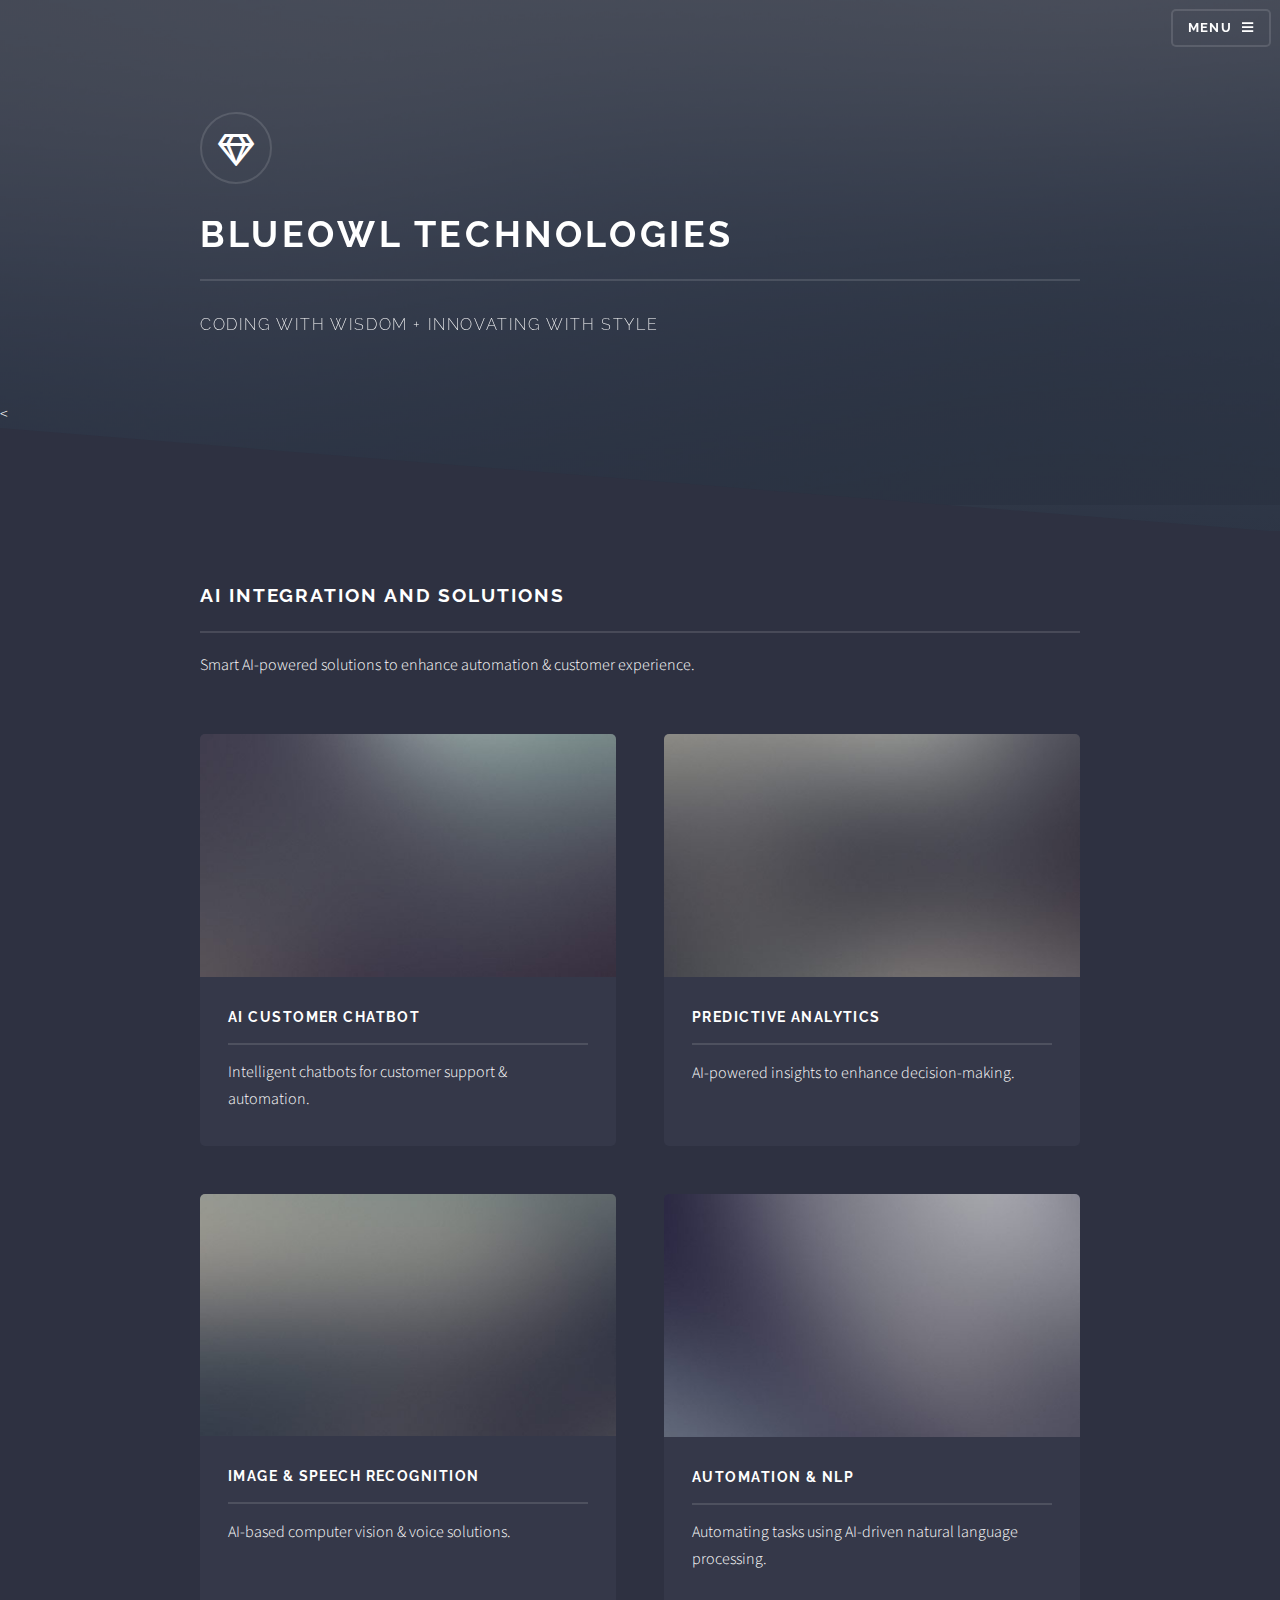
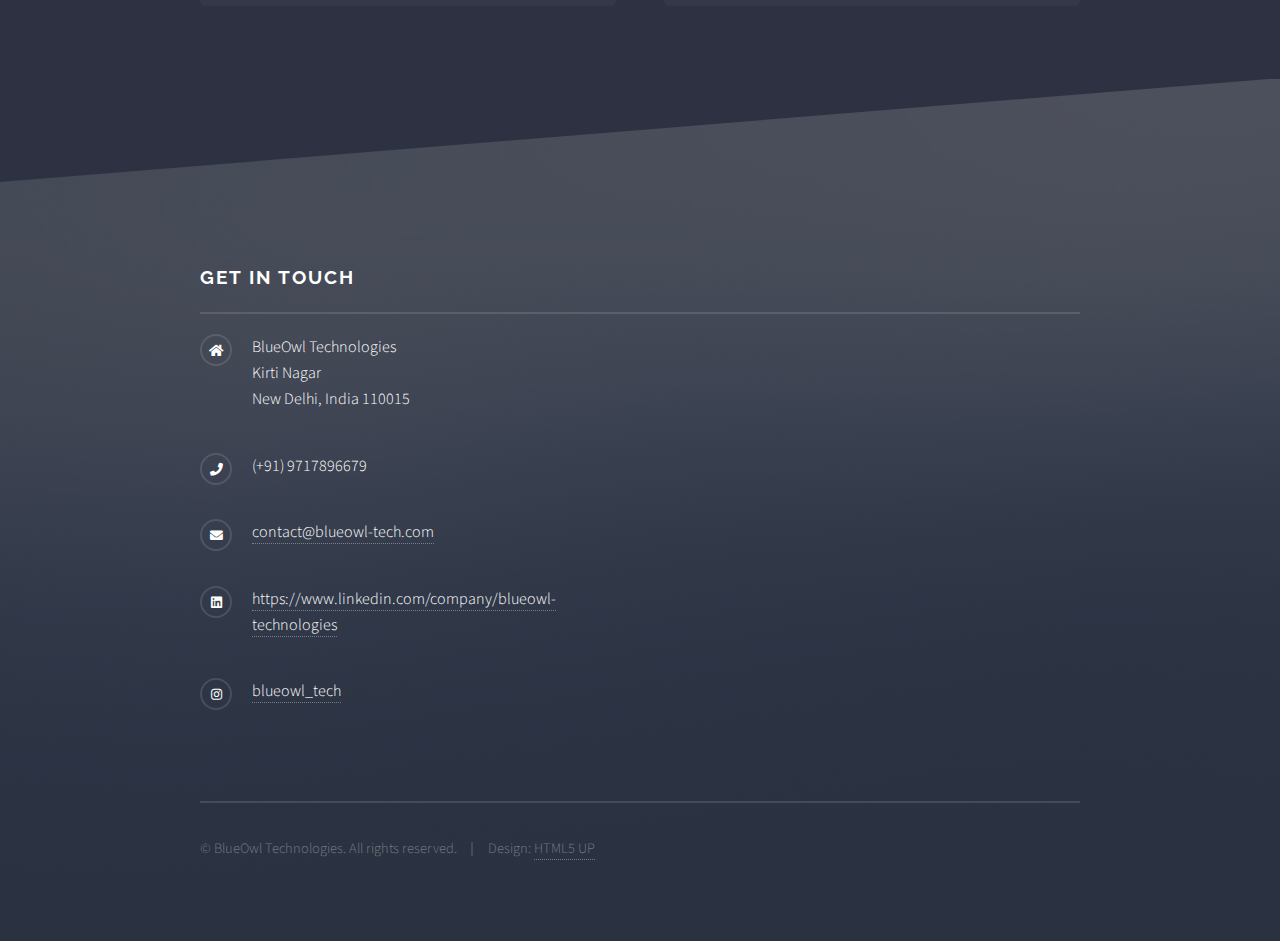
==== commit e60458d4: "Remove extra pages.. add them later with correct content" ====
--- a/index.html
+++ b/index.html
@@ -19,7 +19,7 @@
 
 				<!-- Header -->
 					<header id="header" class="alt">
-						<h1><a href="index.html">Solid State</a></h1>
+						<h1><a href="index.html">BlueOwl Technologies</a></h1>
 						<nav>
 							<a href="#menu">Menu</a>
 						</nav>
@@ -31,10 +31,10 @@
 							<h2>Menu</h2>
 							<ul class="links">
 								<li><a href="index.html">Home</a></li>
-								<li><a href="generic.html">Generic</a></li>
-								<li><a href="elements.html">Elements</a></li>
-								<li><a href="#">Log In</a></li>
-								<li><a href="#">Sign Up</a></li>
+								<!--<li><a href="generic.html">Generic</a></li>-->
+								<!--<li><a href="elements.html">Elements</a></li>-->
+								<!--<li><a href="#">Log In</a></li>
+								<li><a href="#">Sign Up</a></li>-->
 							</ul>
 							<a href="#" class="close">Close</a>
 						</div>
@@ -53,7 +53,7 @@
 					<section id="wrapper">
 
 						<!-- One -->
-							<section id="one" class="wrapper spotlight style1">
+							<<!--section id="one" class="wrapper spotlight style1">
 								<div class="inner">
 									<a href="#" class="image"><img src="images/pic01.jpg" alt="" /></a>
 									<div class="content">
@@ -68,7 +68,7 @@
 								</div>
 							</section>
 
-						<!-- Two -->
+						&lt;!&ndash; Two &ndash;&gt;
 							<section id="two" class="wrapper alt spotlight style2">
 								<div class="inner">
 									<a href="#" class="image"><img src="images/pic02.jpg" alt="" /></a>
@@ -84,7 +84,7 @@
 								</div>
 							</section>
 
-						<!-- Three -->
+						&lt;!&ndash; Three &ndash;&gt;
 							<section id="three" class="wrapper spotlight style3">
 								<div class="inner">
 									<a href="#" class="image"><img src="images/pic03.jpg" alt="" /></a>
@@ -99,7 +99,7 @@
 									</div>
 								</div>
 							</section>
-
+-->
 						<!-- Four -->
 							<section id="four" class="wrapper alt style1">
 								<div class="inner">
